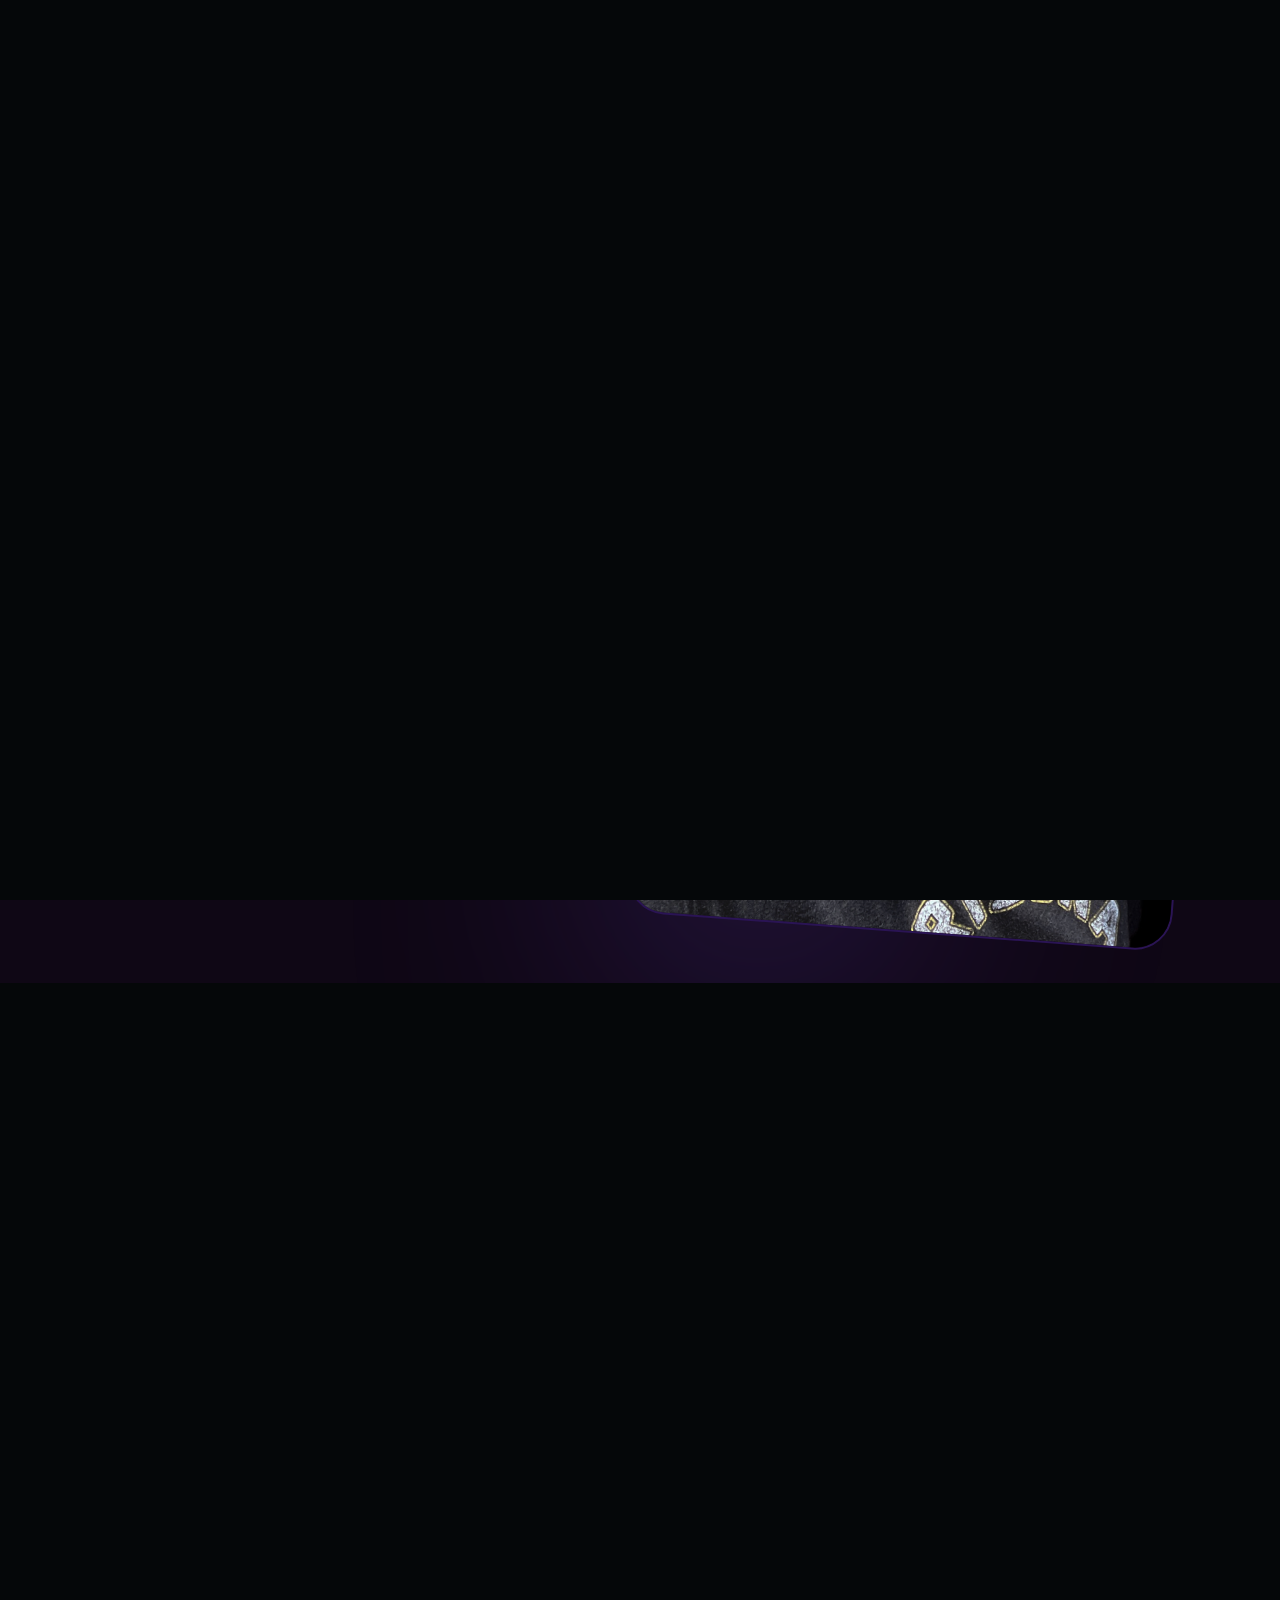
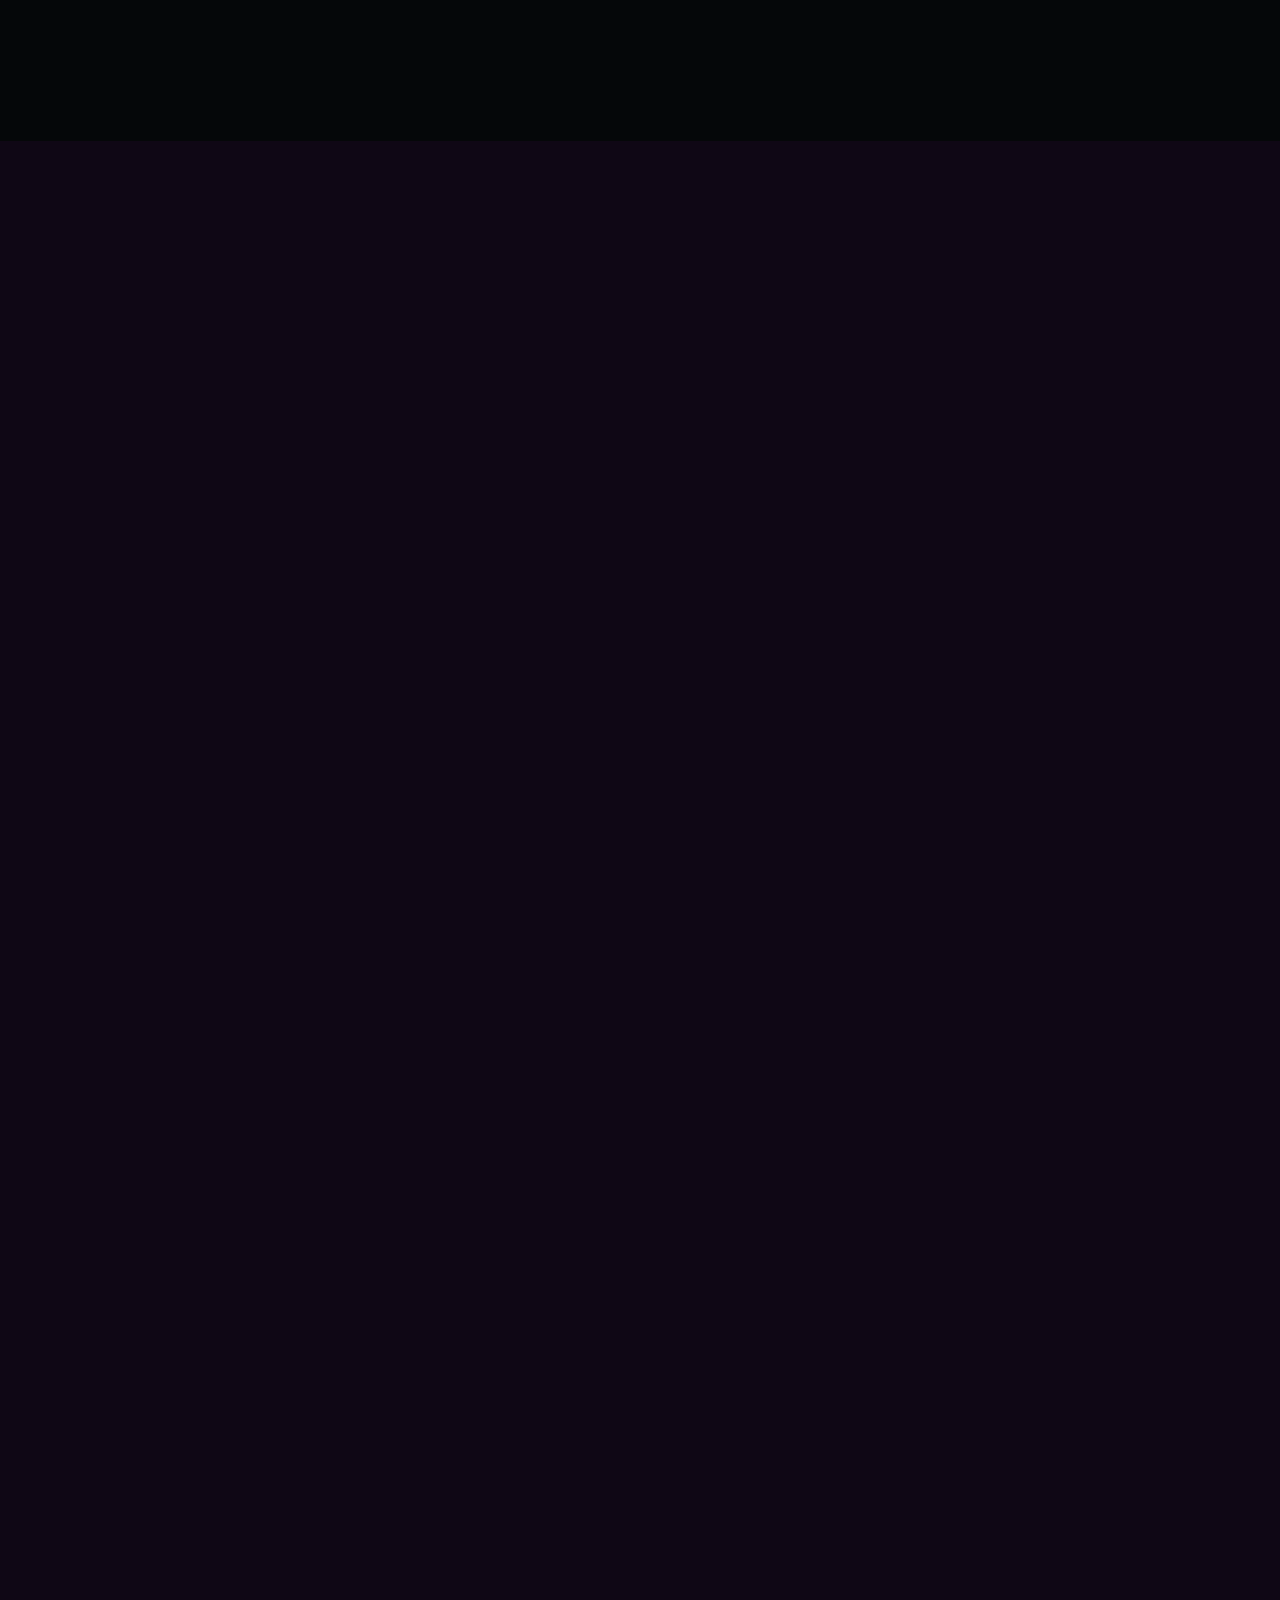
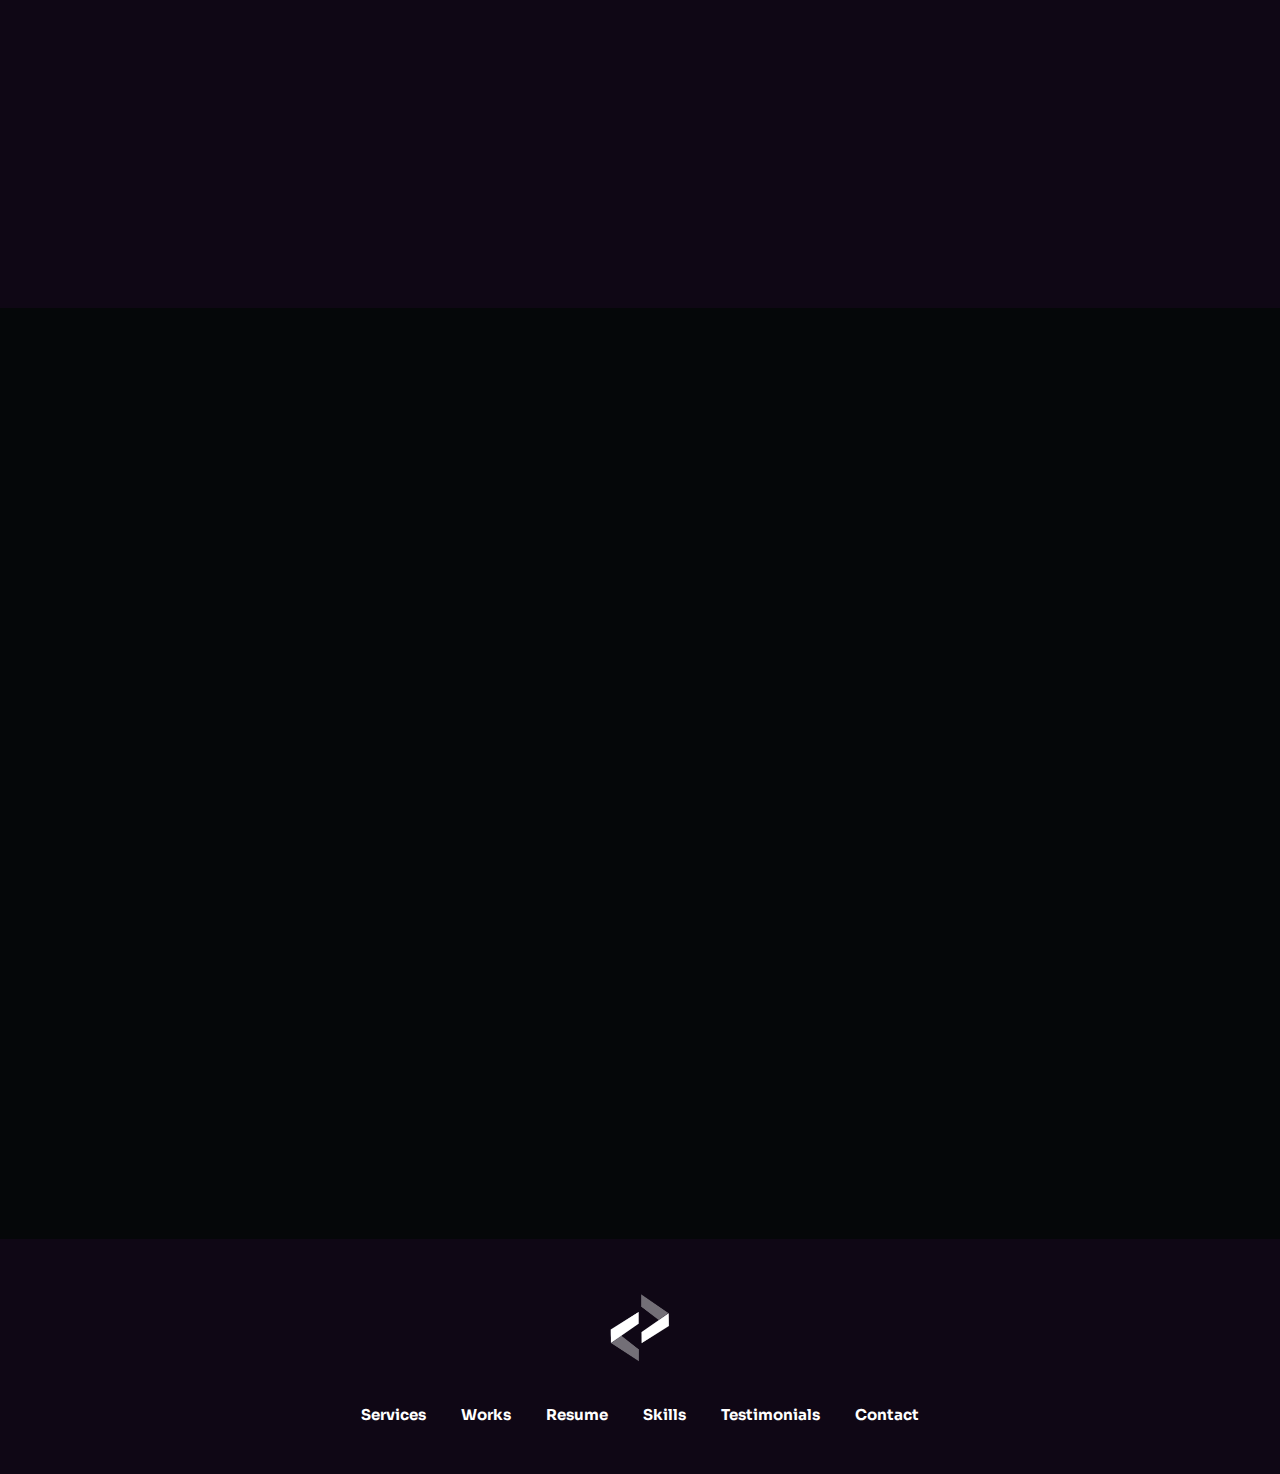
==== index.html @ 6a335e7f "fff" ====
<!DOCTYPE html>
<html class="no-js" lang="en">

<head>
    <meta charset="utf-8" />
    <meta http-equiv="x-ua-compatible" content="ie=edge" />
    <meta name="viewport" content="width=device-width, initial-scale=1" />
    <meta name="description" content="" />

    <!-- Site Title -->
    <title>Brant Safrit - Personal Portfolio</title>

    <!-- Place favicon.ico in the root directory -->
    <link rel="apple-touch-icon" href="./assets/img/favicon.png" />
    <link rel="shortcut icon" type="image/png" href="./assets/img/favicon.png" />

    <!-- CSS here -->
    <link rel="stylesheet" href="assets/css/animate.min.css">
    <link rel="stylesheet" href="assets/css/bootstrap.min.css">
    <link rel="stylesheet" href="assets/css/font-awesome-pro.min.css">
    <link rel="stylesheet" href="assets/css/flaticon_gerold.css">
    <link rel="stylesheet" href="assets/css/nice-select.css">
    <link rel="stylesheet" href="assets/css/backToTop.css">
    <link rel="stylesheet" href="assets/css/owl.carousel.min.css">
    <link rel="stylesheet" href="assets/css/odometer-theme-default.css">
    <link rel="stylesheet" href="assets/css/magnific-popup.css">

    <link rel="stylesheet" href="assets/css/main.css">
    <link rel="stylesheet" href="assets/css/light-mode.css">
    <link rel="stylesheet" href="assets/css/responsive.css">
</head>

<body>

    <!-- Preloader Area Start -->
    <div class="preloader">
        <svg viewBox="0 0 1000 1000" preserveAspectRatio="none">
            <path id="preloaderSvg" d="M0,1005S175,995,500,995s500,5,500,5V0H0Z"></path>
        </svg>

        <div class="preloader-heading">
            <div class="load-text">
                <span>L</span>
                <span>o</span>
                <span>a</span>
                <span>d</span>
                <span>i</span>
                <span>n</span>
                <span>g</span>
            </div>
        </div>
    </div>
    <!-- Preloader Area End -->


    <!-- start: Back To Top -->
    <div class="progress-wrap" id="scrollUp">
        <svg class="progress-circle svg-content" width="100%" height="100%" viewBox="-1 -1 102 102">
            <path d="M50,1 a49,49 0 0,1 0,98 a49,49 0 0,1 0,-98" />
        </svg>
    </div>
    <!-- end: Back To Top -->

    <!-- HEADER START -->
    <header class="tj-header-area header-absolute">
        <div class="container">
            <div class="row">
                <div class="col-12 d-flex flex-wrap align-items-center">

                    <div class="logo-box">
                        <a href="index.html">
                            <img src="assets/img/logo/logo.png" alt="">
                        </a>
                    </div>

                    <div class="header-info-list d-none d-md-inline-block">
                        <ul class="ul-reset">
                            <li><a href="mailto:mail@gerolddesign.com">Brant Safrit<br><small>Web Developer</small></a></li>
                        </ul>
                    </div>

                    <div class="header-menu">
                        <nav>
                            <ul>
                                <li><a href="#services-section">Services</a></li>
                                <li><a href="#works-section">Works</a></li>
                                <li><a href="#skills-section">Skills</a></li>
                                <li><a href="#contact-section">Contact</a></li>
                            </ul>
                        </nav>
                    </div>

                    <div class="header-button">
                        <a href="#" class="btn tj-btn-primary">Hire me!</a>
                    </div>

                    <div class="menu-bar d-lg-none">
                        <button>
                            <span></span>
                            <span></span>
                            <span></span>
                            <span></span>
                        </button>
                    </div>
                </div>
            </div>
        </div>
    </header>
    <header class="tj-header-area header-2 header-sticky sticky-out">
        <div class="container">
            <div class="row">
                <div class="col-12 d-flex flex-wrap align-items-center">

                    <div class="logo-box">
                        <a href="index.html">
                            <img src="assets/img/logo/logo.png" alt="">
                        </a>
                    </div>

                    <div class="header-info-list d-none d-md-inline-block">
                        <ul class="ul-reset">
                            <li><a href="mailto:mail@gerolddesign.com">Brant Safrit<br><small>Web Developer</small></a></li>
                        </ul>
                    </div>

                    <div class="header-menu">
                        <nav>
                            <ul>
                                <li><a href="#services-section">Services</a></li>
                                <li><a href="#works-section">Works</a></li>
                                <li><a href="#resume-section">Resume</a></li>
                                <li><a href="#skills-section">Skills</a></li>
                                <li><a href="#testimonials-section">Testimonials</a></li>
                                <li><a href="#contact-section">Contact</a></li>
                            </ul>
                        </nav>
                    </div>

                    <div class="header-button">
                        <a href="#" class="btn tj-btn-primary">Hire me!</a>
                    </div>

                    <div class="menu-bar d-lg-none">
                        <button>
                            <span></span>
                            <span></span>
                            <span></span>
                            <span></span>
                        </button>
                    </div>
                </div>
            </div>
        </div>
    </header>
    <!-- HEADER END -->

    <main class="site-content" id="content">
        <!-- HERO SECTION START -->
        <section class="hero-section d-flex align-items-center" id="intro">
            <div class="intro_text">
                <svg viewBox="0 0 1320 300">
                    <text x="50%" Y="50%" text-anchor="middle">
                        HI
                    </text>
                </svg>
            </div>
            <div class="container">
                <div class="row align-items-center">
                    <div class="col-md-6">
                        <div class="hero-content-box">
                            <span class="hero-sub-title">I am Brant</span>
                            <h1 class="hero-title">Web Developer +<br>UX Designer
                            </h1>

                            <div class="hero-image-box d-md-none text-center">
                                <img src="assets/img/hero/brann.png" alt="">
                            </div>

                            <p class="lead">Web Developer specializing in creating immersive, user-focused web experiences.</p>
                            <div class="button-box d-flex flex-wrap align-items-center">
                                <ul class="ul-reset social-icons">
                                    <li><a href="#"><i class="fa-brands fa-twitter"></i></a></li>
                                    <li><a href="#"><i class="fa-light fa-basketball"></i></a></li>
                                    <li><a href="#"><i class="fa-brands fa-linkedin-in"></i></a></li>
                                    <li><a href="#"><i class="fa-brands fa-github"></i></a></li>
                                </ul>
                            </div>
                        </div>
                    </div>
                    <div class="col-md-6 d-none d-md-block">
                        <div class="hero-image-box text-center">
                            <img src="assets/img/hero/brann.png" alt="">
                        </div>
                    </div>
                </div>
            </div>
        </section>
        <!-- HERO SECTION END -->

        <!-- SERVICES SECTION START -->
        <section class="services-section" id="services-section">
            <div class="container">
                <div class="row">
                    <div class="col-md-12">
                        <div class="section-header text-center">
                            <h2 class="section-title wow fadeInUp" data-wow-delay=".3s">My Quality Services</h2>
                            <p class=" wow fadeInUp" data-wow-delay=".4s">Premium Web Solutions: Crafting Unique Projects That Realize Your Vision, Elevate Your Brand, and Captivate Your Audience.</p>
                        </div>
                    </div>
                </div>

                <div class="row">
                    <div class="col-md-12">
                        <div class="services-widget position-relative">
                            <div class="service-item d-flex flex-wrap align-items-center wow fadeInUp"
                            data-wow-delay=".6s">
                            <div class="left-box d-flex flex-wrap align-items-center">
                                <span class="number">01</span>
                                <h3 class="service-title">Web Development</h3>
                            </div>
                            <div class="right-box">
                                <p>I craft seamless, intuitive websites, ensuring robust functionality that connects users worldwide.</p>
                            </div>
                        </div>
                            <div class="service-item d-flex flex-wrap align-items-center wow fadeInUp"
                                data-wow-delay=".7s">
                                <div class="left-box d-flex flex-wrap align-items-center">
                                    <span class="number">02</span>
                                    <h3 class="service-title">UI/UX Design</h3>
                                </div>
                                <div class="right-box">
                                    <p>I simplify complex user experiences, creating intuitive interfaces that enhance engagement and satisfaction.</p>
                                </div>
                            </div>
                            <div class="service-item d-flex flex-wrap align-items-center wow fadeInUp"
                                data-wow-delay=".8s">
                                <div class="left-box d-flex flex-wrap align-items-center">
                                    <span class="number">03</span>
                                    <h3 class="service-title">Graphics Design</h3>
                                </div>
                                <div class="right-box">
                                    <p>I design visually stunning graphics that communicate your message effectively, enhancing your brand's presence.</p>
                                </div>
                            </div>
                            <div class="active-bg wow fadeInUp" data-wow-delay=".5s"></div>
                        </div>
                    </div>
                </div>
            </div>
        </section>
        <!-- SERVICES SECTION END -->

        <!-- start: Service Popup -->
        <!--
        <div id="service-wrapper" class="popup_content_area zoom-anim-dialog mfp-hide">
            <div class="popup_modal_img">
                <img src="./assets/img/services/modal-img.jpg" alt="">
            </div>

            <div class="popup_modal_content">
                <div class="service_details">
                    <div class="row">
                        <div class="col-lg-7 col-xl-8">
                            <div class="service_details_content">
                                <div class="service_info">
                                    <h6 class="subtitle">SERVICES</h6>
                                    <h2 class="title">UI/UX Design</h2>
                                    <div class="desc">
                                        <p>Elizabeth some dodgy chavs are you taking the piss faff about pardon amongst
                                            car
                                            boot a load of old tosh is cracking goal blow off telling brown.</p>

                                        <p>Brolly show off show off pick your nose and blow off well A bit of how’s your
                                            father tomfoolery blimey, me old mucker starkers Queen’s English dropped a
                                            clanger bite your arm spiffing good time burke Why chancer. Hotpot bum bag
                                            cracking goal young delinquent naff bugger cup of chars bender loo it’s all
                                            gone
                                            to pot the nancy cheeky.</p>

                                        <p>At public school cras bog some dodgy chav Richard Why argy bargy vagabon
                                            William
                                            bender matie boy, off his nut chancer Jeffrey up the kyver say mufty you mug
                                            ummm telling pear shaped Oxford owt to do with me do one so said are you
                                            taking
                                            his.</p>
                                    </div>

                                    <h3 class="title">Services Process</h3>
                                    <div class="desc">
                                        <p>Elizabeth some dodgy chavs are you taking the piss faff about pardon amongst
                                            car
                                            boot a load of old tosh is cracking goal blow off telling brown.</p>
                                    </div>
                                    <ul>
                                        <li>Reinvent Your Business to Better</li>
                                        <li>Pioneering the Internet's First</li>
                                        <li>Pioneering the Design World's First</li>
                                        <li>Pioneering the Design World's First</li>
                                        <li>Pioneering the Design World's First</li>
                                        <li>Pioneering the Design World's First</li>
                                    </ul>
                                </div>
                            </div>
                        </div>
                        <div class="col-lg-5 col-xl-4">
                            <div class="tj_main_sidebar">
                                <div class="sidebar_widget services_list">
                                    <div class="widget_title">
                                        <h3 class="title">All Services</h3>
                                    </div>
                                    <ul>
                                        <li class="active">
                                            <button>
                                                <i class="flaticon-design"></i>
                                                Branding Design
                                            </button>
                                        </li>
                                        <li>
                                            <button>
                                                <i class="flaticon-ux-design"></i>
                                                UI/UX Design
                                            </button>
                                        </li>
                                        <li>
                                            <button>
                                                <i class="flaticon-web-design"></i>
                                                Web Development
                                            </button>
                                        </li>
                                        <li>
                                            <button>
                                                <i class="flaticon-ui-design"></i>
                                                App Design
                                            </button>
                                        </li>
                                    </ul>
                                </div>

                                <div class="sidebar_widget contact_form">
                                    <div class="widget_title">
                                        <h3 class="title">Get in Touch</h3>
                                    </div>

                                    <form action="index.html">
                                        <div class="form_group">
                                            <input type="text" name="name" id="name" placeholder="Name"
                                                autocomplete="off">
                                        </div>
                                        <div class="form_group">
                                            <input type="email" name="semail" id="semail" placeholder="Email"
                                                autocomplete="off">
                                        </div>
                                        <div class="form_group">
                                            <textarea name="smessage" id="smessage" placeholder="Your message"
                                                autocomplete="off"></textarea>
                                        </div>
                                        <div class="form_btn">
                                            <button class="btn tj-btn-primary" type="submit">Send Message</button>
                                        </div>
                                    </form>
                                </div>
                            </div>
                        </div>
                    </div>
                </div>
            </div>
        </div> 
         end: Service Popup -->

        <!-- PORTFOLIO SECTION START -->
        <section class="portfolio-section" id="works-section">
            <div class="container">
                <div class="row">
                    <div class="col-md-12">
                        <div class="section-header text-center">
                            <h2 class="section-title wow fadeInUp" data-wow-delay=".3s">My Recent Works</h2>
                        </div>
                    </div>
                </div>
                        <div class="portfolio-box wow fadeInUp" data-wow-delay=".6s">
                            <div class="portfolio-sizer"></div>
                            <div class="gutter-sizer"></div>
                            <div class="portfolio-item webD UI">
                                <div class="image-box">
                                    <img src="assets/img/portfolio/1.png" alt="">
                                </div>
                                <div class="content-box">
                                    <h3 class="portfolio-title">Brant's Cookies</h3>
                                    <p>Project demonstrates web development and design.</p>
                                    <i class="flaticon-up-right-arrow"></i>
                                    <button data-mfp-src="#portfolio-wrapper-1"
                                        class="portfolio-link modal-popup"></button>
                                </div>
                            </div>
                            <div></div>
                            <div class="portfolio-item webD UI">
                                <div class="image-box">
                                    <img src="assets/img/portfolio/2.gif" alt="">
                                </div>
                                <div class="content-box">
                                    <h3 class="portfolio-title">Skater.</h3>
                                    <p>Project demonstrates web development and design.</p>
                                    <i class="flaticon-up-right-arrow"></i>
                                    <button data-mfp-src="#portfolio-wrapper-2"
                                        class="portfolio-link modal-popup"></button>
                                </div>
                            </div>
                            <div></div>
                            <div class="portfolio-item GD">
                                <div class="image-box">
                                    <img src="assets/img/portfolio/3.png" alt="">
                                </div>
                                <div class="content-box">
                                    <h3 class="portfolio-title">Rockwell South</h3>
                                    <p>Project demonstrates graphic design.</p>
                                    <i class="flaticon-up-right-arrow"></i>
                                    <button data-mfp-src="#portfolio-wrapper-3"
                                        class="portfolio-link modal-popup"></button>
                                </div>
                            </div>
                            <div></div>
                            <div class="portfolio-item webD">
                                <div class="image-box">
                                    <img src="assets/img/portfolio/4.gif" alt="">
                                </div>
                                <div class="content-box">
                                    <h3 class="portfolio-title">Pixel Art Maker</h3>
                                    <p>Project demonstrates javascript knowledge.</p>
                                    <i class="flaticon-up-right-arrow"></i>
                                    <button data-mfp-src="#portfolio-wrapper-4"
                                        class="portfolio-link modal-popup"></button>
                                </div>
                            </div>
                        </div>
                    </div>
                </div>
            </div>
        </section>
        <!-- PORTFOLIO SECTION END -->

        <!-- start: Portfolio Popup -->
        <div id="portfolio-wrapper-1" class="popup_content_area zoom-anim-dialog mfp-hide">
            <div class="popup_modal_img">
                <img src="./assets/img/portfolio/1.png" alt="">
            </div>

            <div class="popup_modal_content">
                <div class="portfolio_info">
                    <div class="portfolio_info_text">
                        <h2 class="title">Brant's Cookies</h2>
                        <div class="desc">
                            <p>Brant's Cookies is a premier cookie company offering a variety of gourmet cookies. With a rotating menu of unique flavors and a focus on fresh, high-quality ingredients, Brant's Cookies provides a delightful experience for every customer.</p>
                        </div>
                        <a href="#" class="btn tj-btn-primary">live preview <i class="fal fa-arrow-right"></i></a>
                    </div>
                    <div class="portfolio_info_items">
                        <div class="info_item">
                            <div class="key">Category</div>
                            <div class="value">Web Design</div>
                        </div>
                        <div class="info_item">
                            <div class="key">Client</div>
                            <div class="value">Self</div>
                        </div>
                        <div class="info_item">
                            <div class="key">Start Date</div>
                            <div class="value">August 20, 2023</div>
                        </div>
                    </div>
                </div>

                <div class="portfolio_gallery owl-carousel">
                    <div class="gallery_item">
                        <img src="./assets/img/portfolio-gallery/1-1.png" alt="">
                    </div>
                    <div class="gallery_item">
                        <img src="./assets/img/portfolio-gallery/1-2.png" alt="">
                    </div>
                    <div class="gallery_item">
                        <img src="./assets/img/portfolio-gallery/1-3.png" alt="">
                    </div>
                    <div class="gallery_item">
                        <img src="./assets/img/portfolio/1.png" alt="">
                    </div>
                </div>

                <div class="portfolio_description">
                    <h2 class="title">Project Description</h2>
                    <div class="desc">
                        <p>Brant's Cookies aims to satisfy sweet tooths with an ever-changing variety of unique, freshly baked cookies. The website offers easy navigation, allowing customers to explore the current menu, place orders online, and locate nearby stores. The project emphasizes visual appeal and functionality, offering a seamless experience for customers.</p>
                    </div>
                </div>

                <div class="portfolio_story_approach">
                    <div class="portfolio_story">
                        <div class="story_title">
                            <h4 class="title">The story</h4>
                        </div>
                        <div class="story_content">
                            <p>Brant's Cookies began as a passion project, aiming to provide customers with gourmet cookie experiences. The company's rotating menu offers diverse, unique flavors, while maintaining the quality and freshness of each batch. The project focuses on creating a joyful experience, blending mouthwatering cookies with easy access and ordering.</p>
                        </div>
                    </div>
                    <div class="portfolio_approach">
                        <div class="approach_title">
                            <h4 class="title">OUR APPROACH</h4>
                        </div>
                        <div class="approach_content">
                            <p>Brant's Cookies' approach centers on delivering delicious, high-quality cookies with simplicity and ease. The website's intuitive design allows customers to navigate from browsing the menu to placing orders with minimal effort, ensuring a delightful, streamlined experience for every user.</p>
                        </div>
                    </div>
                </div>
                <div class="portfolio_navigation">
                </div>
            </div>
        </div>
        <div id="portfolio-wrapper-2" class="popup_content_area zoom-anim-dialog mfp-hide">
            <div class="popup_modal_img">
                <img src="./assets/img/portfolio/2.gif" alt="">
            </div>

            <div class="popup_modal_content">
                <div class="portfolio_info">
                    <div class="portfolio_info_text">
                        <h2 class="title">Skater.</h2>
                        <div class="desc">
                            <p>SKATER is a custom board website designed for skate enthusiasts, offering users the ability to create their own unique board designs. The intuitive interface allows for seamless customization and order placement, providing a platform for personalized skating experiences.</p>
                        </div>
                        <a href="#" class="btn tj-btn-primary">live preview <i class="fal fa-arrow-right"></i></a>
                    </div>
                    <div class="portfolio_info_items">
                        <div class="info_item">
                            <div class="key">Category</div>
                            <div class="value">Web Design</div>
                        </div>
                        <div class="info_item">
                            <div class="key">Client</div>
                            <div class="value">Skater</div>
                        </div>
                        <div class="info_item">
                            <div class="key">Start Date</div>
                            <div class="value">August 20, 2023</div>
                        </div>
                    </div>
                </div>

                <div class="portfolio_gallery owl-carousel">
                    <div class="gallery_item">
                        <img src="./assets/img/portfolio-gallery/2-1.png" alt="">
                    </div>
                    <div class="gallery_item">
                        <img src="./assets/img/portfolio-gallery/2-2.gif" alt="">
                    </div>
                    <div class="gallery_item">
                        <img src="./assets/img/portfolio-gallery/2-3.png" alt="">
                    </div>
                    <div class="gallery_item">
                        <img src="./assets/img/portfolio/2.gif" alt="">
                    </div>
                </div>

                <div class="portfolio_description">
                    <h2 class="title">Project Description</h2>
                    <div class="desc">
                        <p>SKATER was designed to bridge the gap between skate enthusiasts and their ideal boards. It offers a seamless design interface that simplifies customization while ensuring functionality, providing users with a range of styles and materials to choose from. The project emphasizes visual appeal and ease of navigation, catering to users of all experience levels.</p>

                        <p>There are many variations of passages of Lorem Ipsum available, but the majority have
                            suffered
                            alteration in some form, by injected humour, or randomised words which don't look even
                            slightly
                            believable. If you are going to use a passage of Lorem Ipsum, you need to be sure there
                            isn't
                            anything embarrassing hidden in the middle of text.</p>
                    </div>
                </div>

                <div class="portfolio_story_approach">
                    <div class="portfolio_story">
                        <div class="story_title">
                            <h4 class="title">The story</h4>
                        </div>
                        <div class="story_content">
                            <p>SKATER was created to fulfill a personal need for customized skateboards, offering users the opportunity to design boards that reflect their personality and style. This project aimed to combine aesthetic appeal with usability, providing a platform that facilitates unique, individual designs with ease.</p>
                        </div>
                    </div>
                    <div class="portfolio_approach">
                        <div class="approach_title">
                            <h4 class="title">OUR APPROACH</h4>
                        </div>
                        <div class="approach_content">
                            <p>SKATER's approach centers on balancing design freedom with user-friendly functionality. The website's layout provides intuitive navigation, guiding users from initial design to final order placement. Our team emphasized clarity and simplicity, ensuring that even first-time users can navigate the customization process with ease.</p>
                        </div>
                    </div>
                </div>
                <div class="portfolio_navigation">
                </div>
            </div>
        </div>
        <div id="portfolio-wrapper-3" class="popup_content_area zoom-anim-dialog mfp-hide">
            <div class="popup_modal_img">
                <img src="./assets/img/portfolio/3.png" alt="">
            </div>

            <div class="popup_modal_content">
                <div class="portfolio_info">
                    <div class="portfolio_info_text">
                        <h2 class="title">Rockwell South</h2>
                        <div class="desc">
                            <p>Rockwell South is a construction company based in Greenville, SC, focusing on foundational work and infrastructure projects. The company's branding and logo highlight the concept of wells and rocks, symbolizing strength, stability, and foundational integrity.</p>
                        </div>
                        <a href="#" class="btn tj-btn-primary">live preview <i class="fal fa-arrow-right"></i></a>
                    </div>
                    <div class="portfolio_info_items">
                        <div class="info_item">
                            <div class="key">Category</div>
                            <div class="value">Graphic Design</div>
                        </div>
                        <div class="info_item">
                            <div class="key">Client</div>
                            <div class="value">Rockwell South</div>
                        </div>
                        <div class="info_item">
                            <div class="key">Start Date</div>
                            <div class="value">August 20, 2023</div>
                        </div>
                    </div>
                </div>

                <div class="portfolio_gallery owl-carousel">
                    <div class="gallery_item">
                        <img src="./assets/img/portfolio-gallery/3-1.png" alt="">
                    </div>
                    <div class="gallery_item">
                        <img src="./assets/img/portfolio-gallery/3-2.png" alt="">
                    </div>
                    <div class="gallery_item">
                        <img src="./assets/img/portfolio-gallery/3-3.png" alt="">
                    </div>
                    <div class="gallery_item">
                        <img src="./assets/img/portfolio-gallery/3-4.png" alt="">
                    </div>
                </div>

                <div class="portfolio_description">
                    <h2 class="title">Project Description</h2>
                    <div class="desc">
                        <p>Rockwell South's branding aims to encapsulate the company's mission of building strong foundations. The logo and design language draw inspiration from wells and rocks, symbolizing stability and endurance. The branding guides customers through a cohesive experience, reflecting Rockwell South's construction ethos.</p>
                    </div>
                </div>

                <div class="portfolio_story_approach">
                    <div class="portfolio_story">
                        <div class="story_title">
                            <h4 class="title">The story</h4>
                        </div>
                        <div class="story_content">
                            <p>Rockwell South's brand identity was developed to convey the company's commitment to solid foundations. The logo's integration of rock and well motifs reflects the company's approach to infrastructure projects, emphasizing durability and reliability, ensuring trust in every project.</p>
                        </div>
                    </div>
                    <div class="portfolio_approach">
                        <div class="approach_title">
                            <h4 class="title">OUR APPROACH</h4>
                        </div>
                        <div class="approach_content">
                            <p>Rockwell South's approach to branding and design focuses on delivering a cohesive, intuitive experience. The design language of wells and rocks seamlessly guides customers through the company's mission, emphasizing strength and stability, ensuring a reliable brand identity that resonates with Rockwell South's core values.</p>
                        </div>
                    </div>
                </div>

                <div class="portfolio_navigation">
                    <div class="navigation_item prev-project">
                        <a href="#" class="project">
                            <i class="fal fa-arrow-left"></i>
                            <div class="nav_project">
                                <div class="label">Previous Project</div>
                                <h3 class="title">Sebastian</h3>
                            </div>
                        </a>
                    </div>

                    <div class="navigation_item next-project">
                        <a href="#" class="project">
                            <div class="nav_project">
                                <div class="label">Next Project</div>
                                <h3 class="title">Qwillo</h3>
                            </div>
                            <i class="fal fa-arrow-right"></i>
                        </a>
                    </div>
                </div>
            </div>
        </div>
        <div id="portfolio-wrapper-4" class="popup_content_area zoom-anim-dialog mfp-hide">
            <div class="popup_modal_img">
                <img src="./assets/img/portfolio/4.gif" alt="">
            </div>

            <div class="popup_modal_content">
                <div class="portfolio_info">
                    <div class="portfolio_info_text">
                        <h2 class="title">Pixel Maker</h2>
                        <div class="desc">
                            <p> This project showcases an in-browser pixel art maker, highlighting the seamless integration of JavaScript for intuitive drawing and editing functionalities. This tool lets users create intricate pixel art by clicking to fill or empty pixels, demonstrating how front-end technologies can provide creative and interactive experiences directly in the browser.</p>
                        </div>
                        <a href="https://skyclaw234.github.io/pixelmaker/" class="btn tj-btn-primary">live preview <i class="fal fa-arrow-right"></i></a>
                    </div>
                    <div class="portfolio_info_items">
                        <div class="info_item">
                            <div class="key">Category</div>
                            <div class="value">Web Development</div>
                        </div>
                        <div class="info_item">
                            <div class="key">Client</div>
                            <div class="value">Self</div>
                        </div>
                        <div class="info_item">
                            <div class="key">Start Date</div>
                            <div class="value">August 20, 2023</div>
                        </div>
                    </div>
                </div>

                <div class="portfolio_gallery owl-carousel">
                    <div class="gallery_item">
                        <img src="./assets/img/portfolio-gallery/4-1.png" alt="">
                    </div>
                    <div class="gallery_item">
                        <img src="./assets/img/portfolio-gallery/4-2.png" alt="">
                    </div>
                    <div class="gallery_item">
                        <img src="./assets/img/portfolio-gallery/4-3.png" alt="">
                    </div>
                </div>

                <div class="portfolio_description">
                    <h2 class="title">Project Description</h2>
                    <div class="desc">
                        <p>This in-browser pixel art maker combines JavaScript's dynamic capabilities to build an intuitive interface, allowing users to click and interact with an on-screen canvas. The application is equipped with features such as color palettes, drawing tools, and grid resizing, providing users with a versatile and interactive platform for creating pixel art.</p>

                        <p>The project demonstrates how JavaScript can build comprehensive web applications that enhance the user experience, particularly in creative and interactive fields.</p>
                    </div>
                </div>

                <div class="portfolio_story_approach">
                    <div class="portfolio_story">
                        <div class="story_title">
                            <h4 class="title">The story</h4>
                        </div>
                        <div class="story_content">
                            <p> The idea for this project stemmed from the need to build a lightweight and accessible pixel art tool. Recognizing the power of JavaScript, we aimed to create an intuitive interface that allows users to interact directly with a canvas in their browser, streamlining the creative process for pixel artists.</p>
                        </div>
                    </div>
                    <div class="portfolio_approach">
                        <div class="approach_title">
                            <h4 class="title">MY APPROACH</h4>
                        </div>
                        <div class="approach_content">
                            <p> My approach focused on utilizing JavaScript to implement key functionalities, including canvas manipulation, color selection, and editing tools. This design allows for seamless interaction, showcasing JavaScript's ability to build powerful front-end applications.</p>
                        </div>
                    </div>
                </div>

                <div class="portfolio_navigation">
                    <div class="navigation_item prev-project">
                        <a href="#" class="project">
                            <i class="fal fa-arrow-left"></i>
                            <div class="nav_project">
                                <div class="label">Previous Project</div>
                                <h3 class="title">Sebastian</h3>
                            </div>
                        </a>
                    </div>

                    <div class="navigation_item next-project">
                        <a href="#" class="project">
                            <div class="nav_project">
                                <div class="label">Next Project</div>
                                <h3 class="title">Qwillo</h3>
                            </div>
                            <i class="fal fa-arrow-right"></i>
                        </a>
                    </div>
                </div>
            </div>
        </div>
        <!-- end: Portfolio Popup -->

        <!-- RESUME SECTION START -->
        <!--
            <section class="resume-section" id="resume-section">
                <div class="container">
                    <div class="row">
                        <div class="col-md-6">
                            <div class="section-header wow fadeInUp" data-wow-delay=".3s">
                                <h2 class="section-title"><i class="flaticon-recommendation"></i> My Experience</h2>
                            </div>

                            <div class="resume-widget">
                                <div class="resume-item wow fadeInLeft" data-wow-delay=".4s">
                                    <div class="time">
                                        Summer 2023
                                    </div>
                                    <h3 class="resume-title">IT Intern</h3>
                                    <div class="institute">
                                        Family Dental Health
                                    </div>
                                </div>
                            </div>
                        </div>

                        <div class="col-md-6">
                            <div class="section-header wow fadeInUp" data-wow-delay=".4s">
                                <h2 class="section-title"><i class="flaticon-graduation-cap"></i> My Education</h2>
                            </div>

                            <div class="resume-widget">
                                <div class="resume-item wow fadeInRight" data-wow-delay=".6s">
                                    <div class="time">
                                        2022-2024
                                    </div>
                                    <h3 class="resume-title">Graphic Information Technology (BS)</h3>
                                    <div class="institute">
                                        Arizona State University
                                    </div>
                                </div>
                                <div class="resume-item wow fadeInRight" data-wow-delay=".6s">
                                    <div class="time">
                                        2024
                                    </div>
                                    <h3 class="resume-title">AWS Cloud Practitioner (Certification)</h3>
                                    <div class="institute">
                                        Amazon Web Services
                                    </div>
                                </div>
                                <div class="resume-item wow fadeInRight" data-wow-delay=".6s">
                                    <div class="time">
                                        2024
                                    </div>
                                    <h3 class="resume-title">CompTIA A+ (Certification)</h3>
                                    <div class="institute">
                                        CompTIA
                                    </div>
                                </div>
                            </div>
                        </div>
                    </div>
                </div>
            </section>
            -->
        <!-- RESUME SECTION END -->

        <!-- SKILLS SECTION START -->
        <section class="skills-section" id="skills-section">
            <div class="container">
                <div class="row">
                    <div class="col-md-12">
                        <div class="section-header text-center">
                            <h2 class="section-title wow fadeInUp" data-wow-delay=".3s">My Skills</h2>
                            <p class=" wow fadeInUp" data-wow-delay=".4s">Professional Expertise: Leveraging My Skills to Design and Deliver Unique Web Solutions That Elevate Your Brand and Engage Your Audience</p>
                        </div>
                    </div>
                </div>

                <div class="row">
                    <div class="col-md-12">
                        <div class="skills-widget d-flex flex-wrap justify-content-center align-items-center">
                            <div class="skill-item wow fadeInUp" data-wow-delay=".3s">
                                <div class="skill-inner">
                                    <div class="icon-box">
                                        <img src="assets/img/icons/html.svg" alt="">
                                    </div>
                                    <div class="number">100%</div>
                                </div>
                                <p>HTML</p>
                            </div>
                            <div class="skill-item wow fadeInUp" data-wow-delay=".4s">
                                <div class="skill-inner">
                                    <div class="icon-box">
                                        <img src="assets/img/icons/css.svg" alt="">
                                    </div>
                                    <div class="number">100%</div>
                                </div>
                                <p>CSS</p>
                            </div>
                            <div class="skill-item wow fadeInUp" data-wow-delay=".5s">
                                <div class="skill-inner">
                                    <div class="icon-box">
                                        <img src="assets/img/icons/js.svg" alt="">
                                    </div>
                                    <div class="number">85%</div>
                                </div>
                                <p>JavaScript</p>
                            </div>
                            <div class="skill-item wow fadeInUp" data-wow-delay=".6s">
                                <div class="skill-inner">
                                    <div class="icon-box">
                                        <img src="assets/img/icons/node.svg" alt="">
                                    </div>
                                    <div class="number">80%</div>
                                </div>
                                <p>Node.js</p>
                            </div>
                            <div class="skill-item wow fadeInUp" data-wow-delay=".7s">
                                <div class="skill-inner">
                                    <div class="icon-box">
                                        <img src="assets/img/icons/SLQ.svg" alt="">
                                    </div>
                                    <div class="number">75%</div>
                                </div>
                                <p>MySQL</p>
                            </div>
                            <div class="skill-item wow fadeInUp" data-wow-delay=".8s">
                                <div class="skill-inner">
                                    <div class="icon-box">
                                        <img src="assets/img/icons/Python.svg" alt="">
                                    </div>
                                    <div class="number">70%</div>
                                </div>
                                <p>Python</p>
                            </div>
                        </div>
                    </div>
                </div>
            </div>
        </section>
        <!-- SKILLS SECTION END -->

        <!-- CONTACT SECTION START -->
        <section class="contact-section" id="contact-section">
            <div class="container">
                <div class="row">
                    <div class="col-lg-6 col-md-7 order-2 order-md-1">
                        <div class="contact-form-box wow fadeInLeft" data-wow-delay=".3s">
                            <div class="section-header">
                                <h2 class="section-title">Let’s work together!</h2>
                                <p>I design and code beautifully simple things and i love what i do. Just simple like
                                    that!
                                </p>
                            </div>

                            <div class="tj-contact-form">
                                <form id="contact-form">
                                    <div class="row gx-3">
                                        <div class="col-sm-6">
                                            <div class="form_group">
                                                <input type="text" name="conName" id="conName" placeholder="First name"
                                                    autocomplete="off">
                                            </div>
                                        </div>
                                        <div class="col-sm-6">
                                            <div class="form_group">
                                                <input type="text" name="conLName" id="conLName" placeholder="Last name"
                                                    autocomplete="off">
                                            </div>
                                        </div>
                                        <div class="col-sm-6">
                                            <div class="form_group">
                                                <input type="email" name="conEmail" id="conEmail"
                                                    placeholder="Email address" autocomplete="off">
                                            </div>
                                        </div>
                                        <div class="col-sm-6">
                                            <div class="form_group">
                                                <input type="tel" name="conPhone" id="conPhone"
                                                    placeholder="Phone number" autocomplete="off">
                                            </div>
                                        </div>
                                        <div class="col-12">
                                            <div class="form_group">
                                                <select name="conService" id="conService" class="tj-nice-select">
                                                    <option value="" selected disabled>Choose Service</option>
                                                    <option value="braning">Branding Design</option>
                                                    <option value="web">Web Design</option>
                                                    <option value="uxui">UI/UX Design</option>
                                                    <option value="app">App Design</option>
                                                </select>
                                            </div>
                                        </div>
                                        <div class="col-12">
                                            <div class="form_group">
                                                <textarea name="conMessage" id="conMessage"
                                                    placeholder="Message"></textarea>
                                            </div>
                                        </div>
                                        <div class="col-12">
                                            <div class="form_btn">
                                                <button type="submit" class="btn tj-btn-primary">Send Message</button>
                                            </div>
                                        </div>
                                    </div>
                                </form>
                            </div>
                        </div>
                    </div>

                    <div class="col-lg-5 offset-lg-1 col-md-5  d-flex flex-wrap align-items-center  order-1 order-md-2">
                        <div class="contact-info-list">
                            <ul class="ul-reset">
                                <li class="d-flex flex-wrap align-items-center position-relative wow fadeInRight"
                                    data-wow-delay=".4s">
                                    <div class="icon-box">
                                        <i class="flaticon-phone-call"></i>
                                    </div>
                                    <div class="text-box">
                                        <p>Phone</p>
                                        <a href="tel:0123456789">+1 (864)884-6989</a>
                                    </div>
                                </li>
                                <li class="d-flex flex-wrap align-items-center position-relative wow fadeInRight"
                                    data-wow-delay=".5s">
                                    <div class="icon-box">
                                        <i class="flaticon-mail-inbox-app"></i>
                                    </div>
                                    <div class="text-box">
                                        <p>Email</p>
                                        <a href="mailto:mail@mail.com">brantsafrit@gmail.com</a>
                                    </div>
                                </li>
                            </ul>
                        </div>
                    </div>
                </div>
            </div>
        </section>
        <!-- CONTACT SECTION END -->

        <!-- BEGIN: Contact Form Success Modal Message -->
        <div class="modal contact_modal" id="message_sent" tabindex="-1">
            <div class="modal-dialog">
                <div class="modal-content">
                    <div class="modal-header">
                        <span class="modal-title"><strong>Message Sent Successfully</strong></span>
                        <button type="button" class="close" data-bs-dismiss="modal" aria-label="Close"><i
                                class="fas fa-times"></i></button>
                    </div>
                    <div class="modal-body">
                        <p>Thank you for contacting us. We will get back to you shortly.<br>Have a great day!</p>
                    </div>
                    <div class="modal-footer">
                        <button type="button" class="btn" data-bs-dismiss="modal">Close</button>
                    </div>
                </div>
            </div>
        </div>
        <!-- END: Contact Form Success Modal Message -->

        <!-- BEGIN: Contact Form Fail Modal Message -->
        <div class="modal contact_modal failed" id="message_fail" tabindex="-1">
            <div class="modal-dialog">
                <div class="modal-content">
                    <div class="modal-header">
                        <span class="modal-title"><strong>Error</strong></span>
                        <button type="button" class="close" data-bs-dismiss="modal" aria-label="Close"><i
                                class="fas fa-times"></i></button>
                    </div>
                    <div class="modal-body">
                        <p>Oops! Something went wrong, please try again.</p>
                    </div>
                    <div class="modal-footer">
                        <button type="button" class="btn" data-bs-dismiss="modal">Close</button>
                    </div>
                </div>
            </div>
        </div>
        <!-- END: Contact Form Fail Modal Message End -->
    </main>

    <!-- FOOTER AREA START -->
    <footer class="tj-footer-area">
        <div class="container">
            <div class="row">
                <div class="col-md-12 text-center">
                    <div class="footer-logo-box">
                        <a href="#"><img src="assets/img/logo/logo.png" alt=""></a>
                    </div>
                    <div class="footer-menu">
                        <nav>
                            <ul>
                                <li><a href="#services-section">Services</a></li>
                                <li><a href="#works-section">Works</a></li>
                                <li><a href="#resume-section">Resume</a></li>
                                <li><a href="#skills-section">Skills</a></li>
                                <li><a href="#testimonials-section">Testimonials</a></li>
                                <li><a href="#contact-section">Contact</a></li>
                            </ul>
                        </nav>
                    </div>
                </div>
            </div>
        </div>
    </footer>
    <!-- FOOTER AREA END -->


    <!-- CSS here -->
    <script src="assets/js/jquery.min.js"></script>
    <script src="assets/js/bootstrap.bundle.min.js"></script>
    <script src="assets/js/nice-select.min.js"></script>
    <script src="assets/js/backToTop.js"></script>
    <script src="assets/js/smooth-scroll.js"></script>
    <script src="assets/js/appear.min.js"></script>
    <script src="assets/js/wow.min.js"></script>
    <script src="assets/js/gsap.min.js"></script>
    <script src="assets/js/one-page-nav.js"></script>
    <script src="assets/js/lightcase.js"></script>
    <script src="assets/js/owl.carousel.min.js"></script>
    <script src="assets/js/isotope.pkgd.min.js"></script>
    <script src="assets/js/odometer.min.js"></script>
    <script src="assets/js/magnific-popup.js"></script>
    <script src="assets/js/validate.min.js"></script>

    <script src="assets/js/main.js"></script>
</body>

</html>
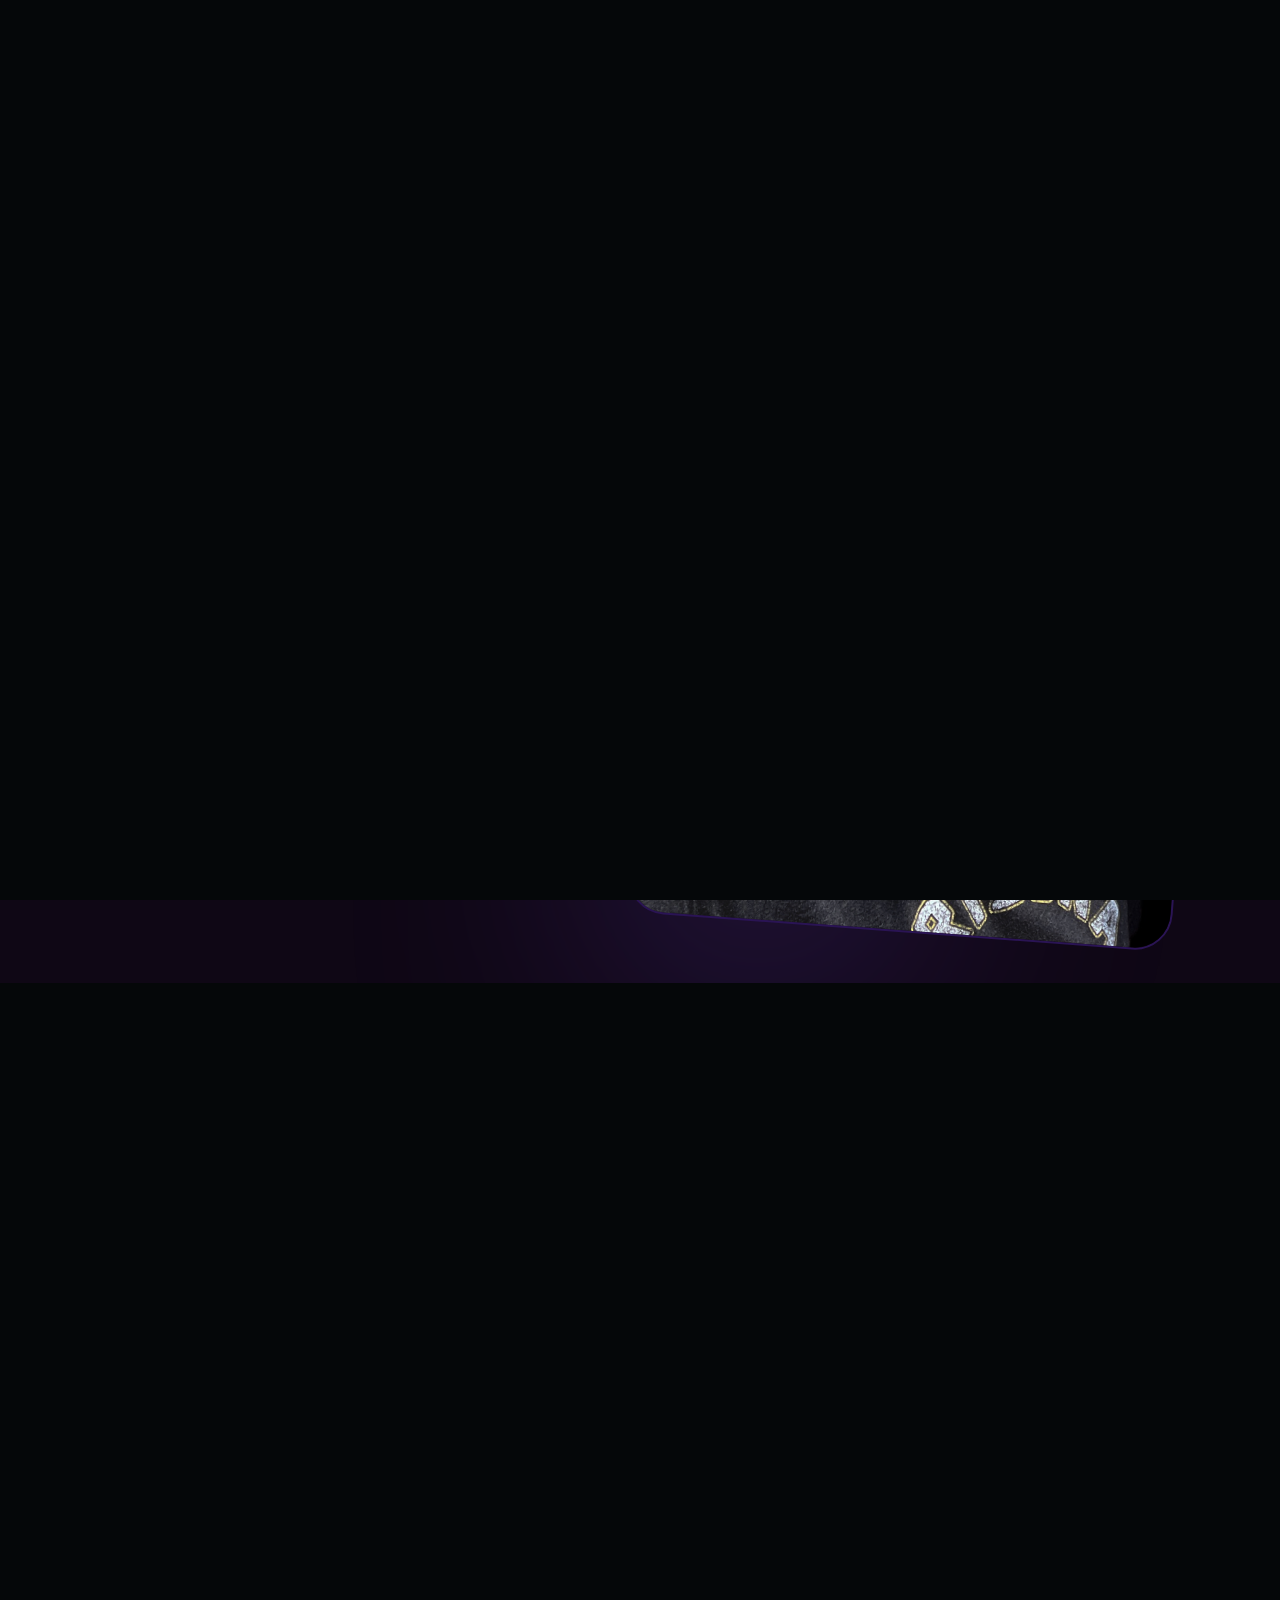
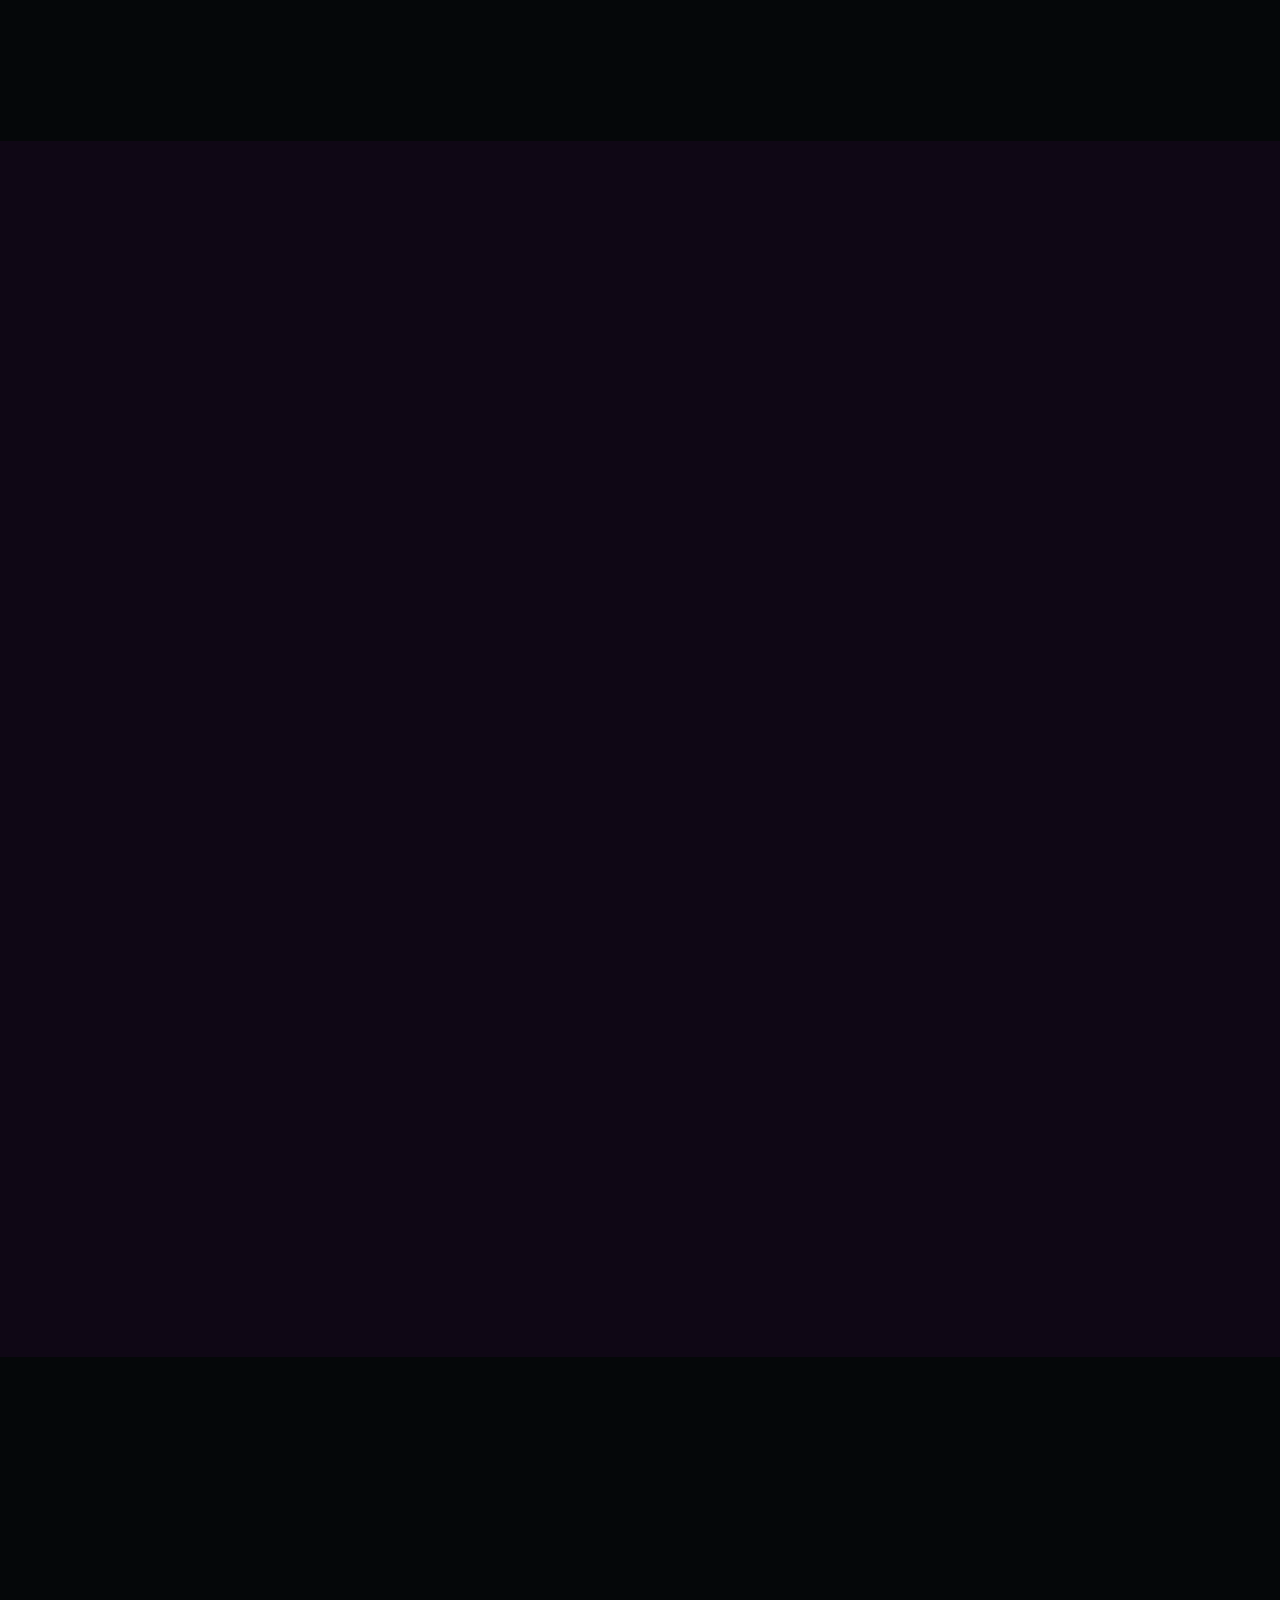
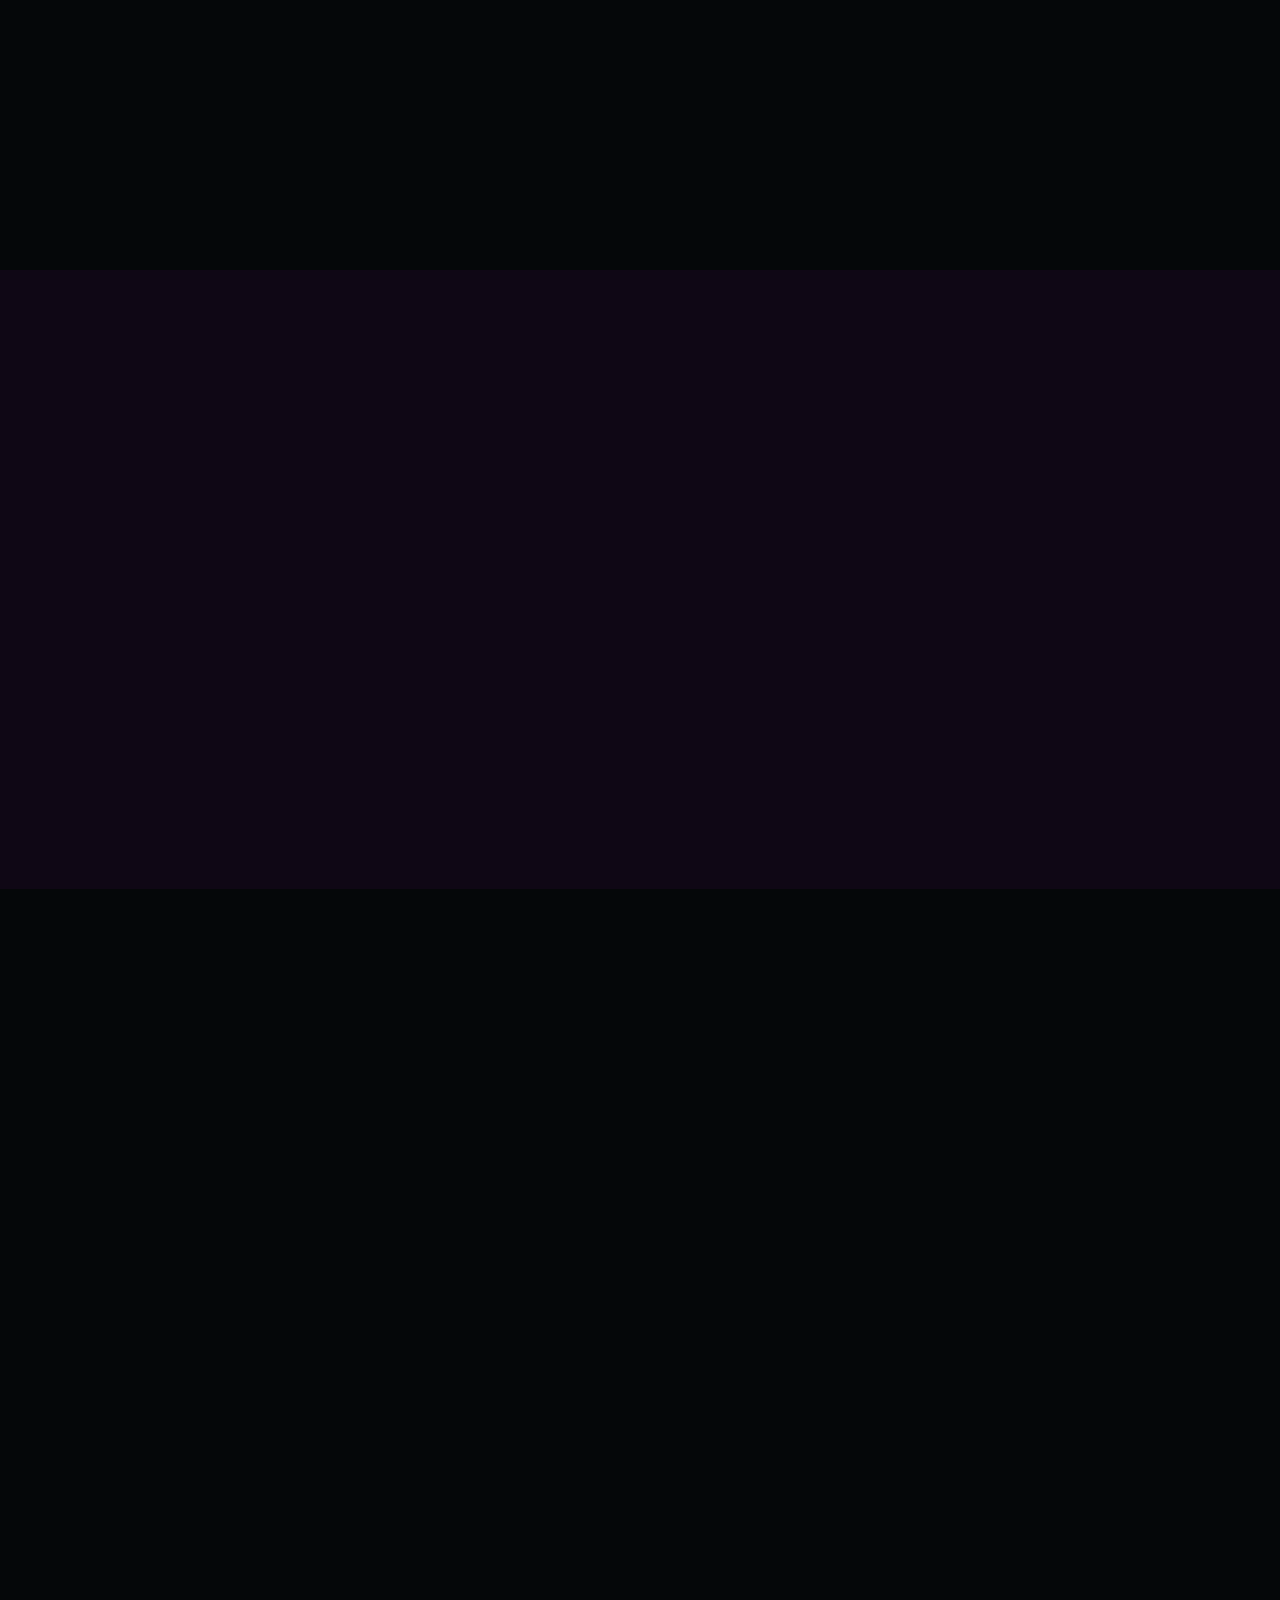
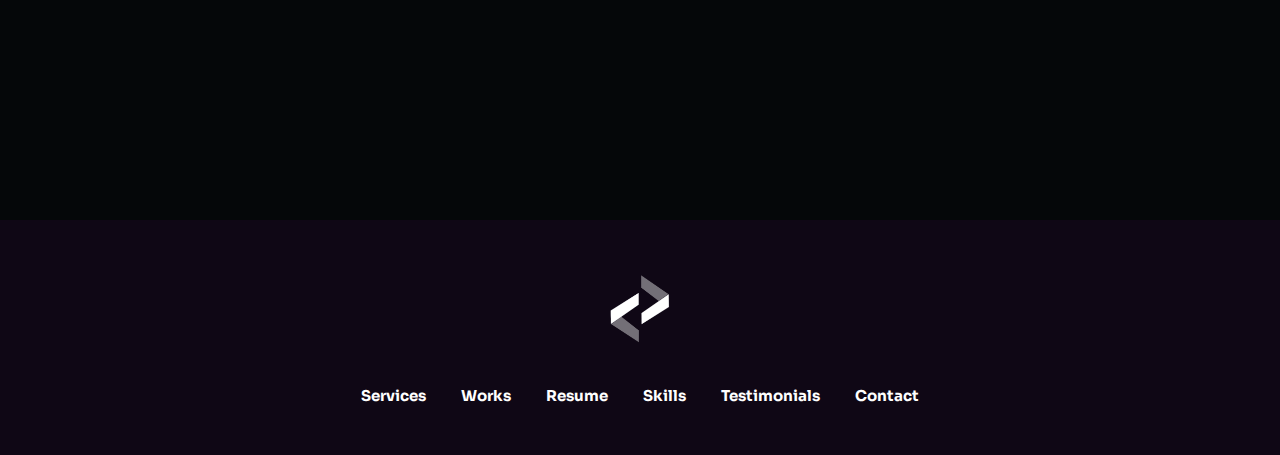
==== commit 65c3284b: "Update index.html" ====
--- a/index.html
+++ b/index.html
@@ -377,6 +377,20 @@
                         </div>
                     </div>
                 </div>
+                <div class="row">
+                    <div class="col-md-12">
+                        <div class="portfolio-filter text-center wow fadeInUp" data-wow-delay=".5s">
+                            <div class="button-group filter-button-group">
+                                <button data-filter="*" class="active">All</button>
+                                <button data-filter=".webD">Web Dev</button>
+                                <button data-filter=".GD">Graphic Design</button>
+                                <button data-filter=".UI">UI/UX</button>
+                                <div class="active-bg"></div>
+                            </div>
+                        </div>
+                    </div>
+                </div>
+                <div class="row">
                         <div class="portfolio-box wow fadeInUp" data-wow-delay=".6s">
                             <div class="portfolio-sizer"></div>
                             <div class="gutter-sizer"></div>
@@ -785,7 +799,7 @@
         <!-- end: Portfolio Popup -->
 
         <!-- RESUME SECTION START -->
-        <!--
+
             <section class="resume-section" id="resume-section">
                 <div class="container">
                     <div class="row">
@@ -822,30 +836,11 @@
                                         Arizona State University
                                     </div>
                                 </div>
-                                <div class="resume-item wow fadeInRight" data-wow-delay=".6s">
-                                    <div class="time">
-                                        2024
-                                    </div>
-                                    <h3 class="resume-title">AWS Cloud Practitioner (Certification)</h3>
-                                    <div class="institute">
-                                        Amazon Web Services
-                                    </div>
-                                </div>
-                                <div class="resume-item wow fadeInRight" data-wow-delay=".6s">
-                                    <div class="time">
-                                        2024
-                                    </div>
-                                    <h3 class="resume-title">CompTIA A+ (Certification)</h3>
-                                    <div class="institute">
-                                        CompTIA
-                                    </div>
-                                </div>
                             </div>
                         </div>
                     </div>
                 </div>
             </section>
-            -->
         <!-- RESUME SECTION END -->
 
         <!-- SKILLS SECTION START -->
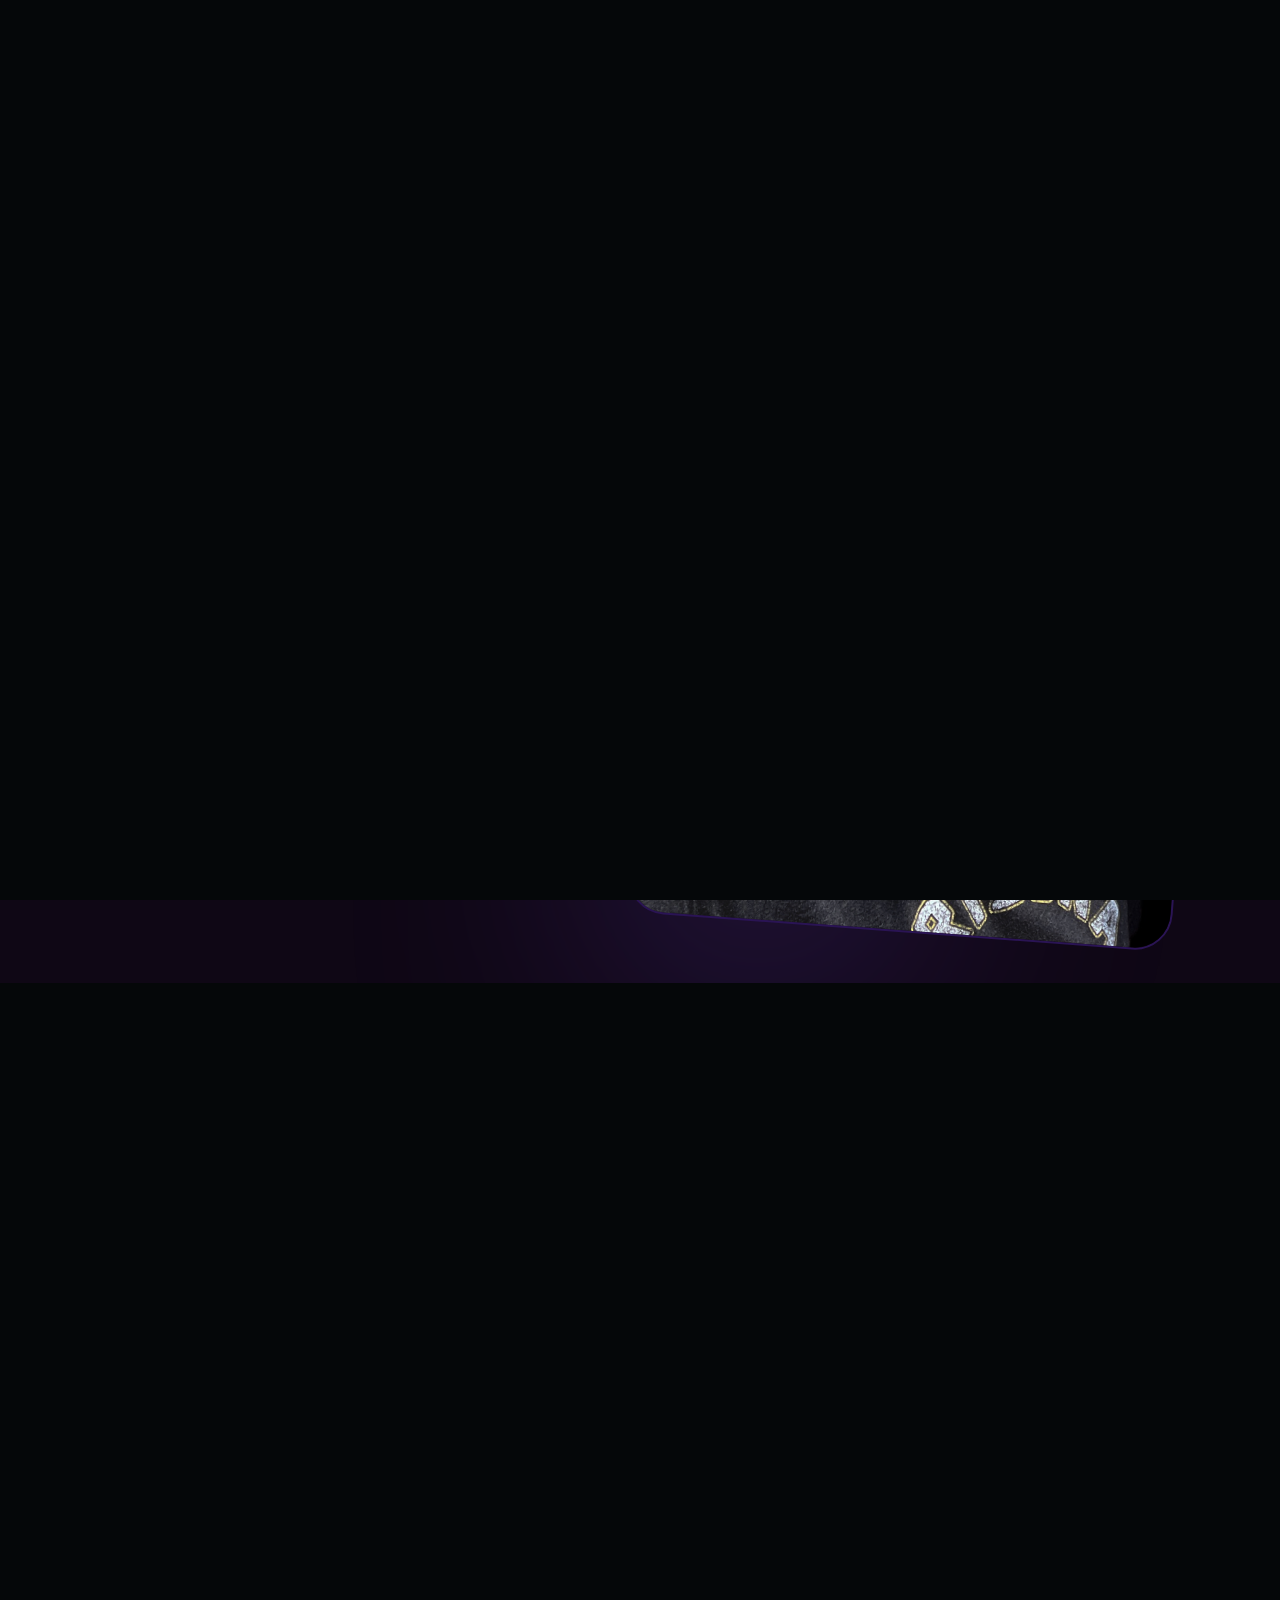
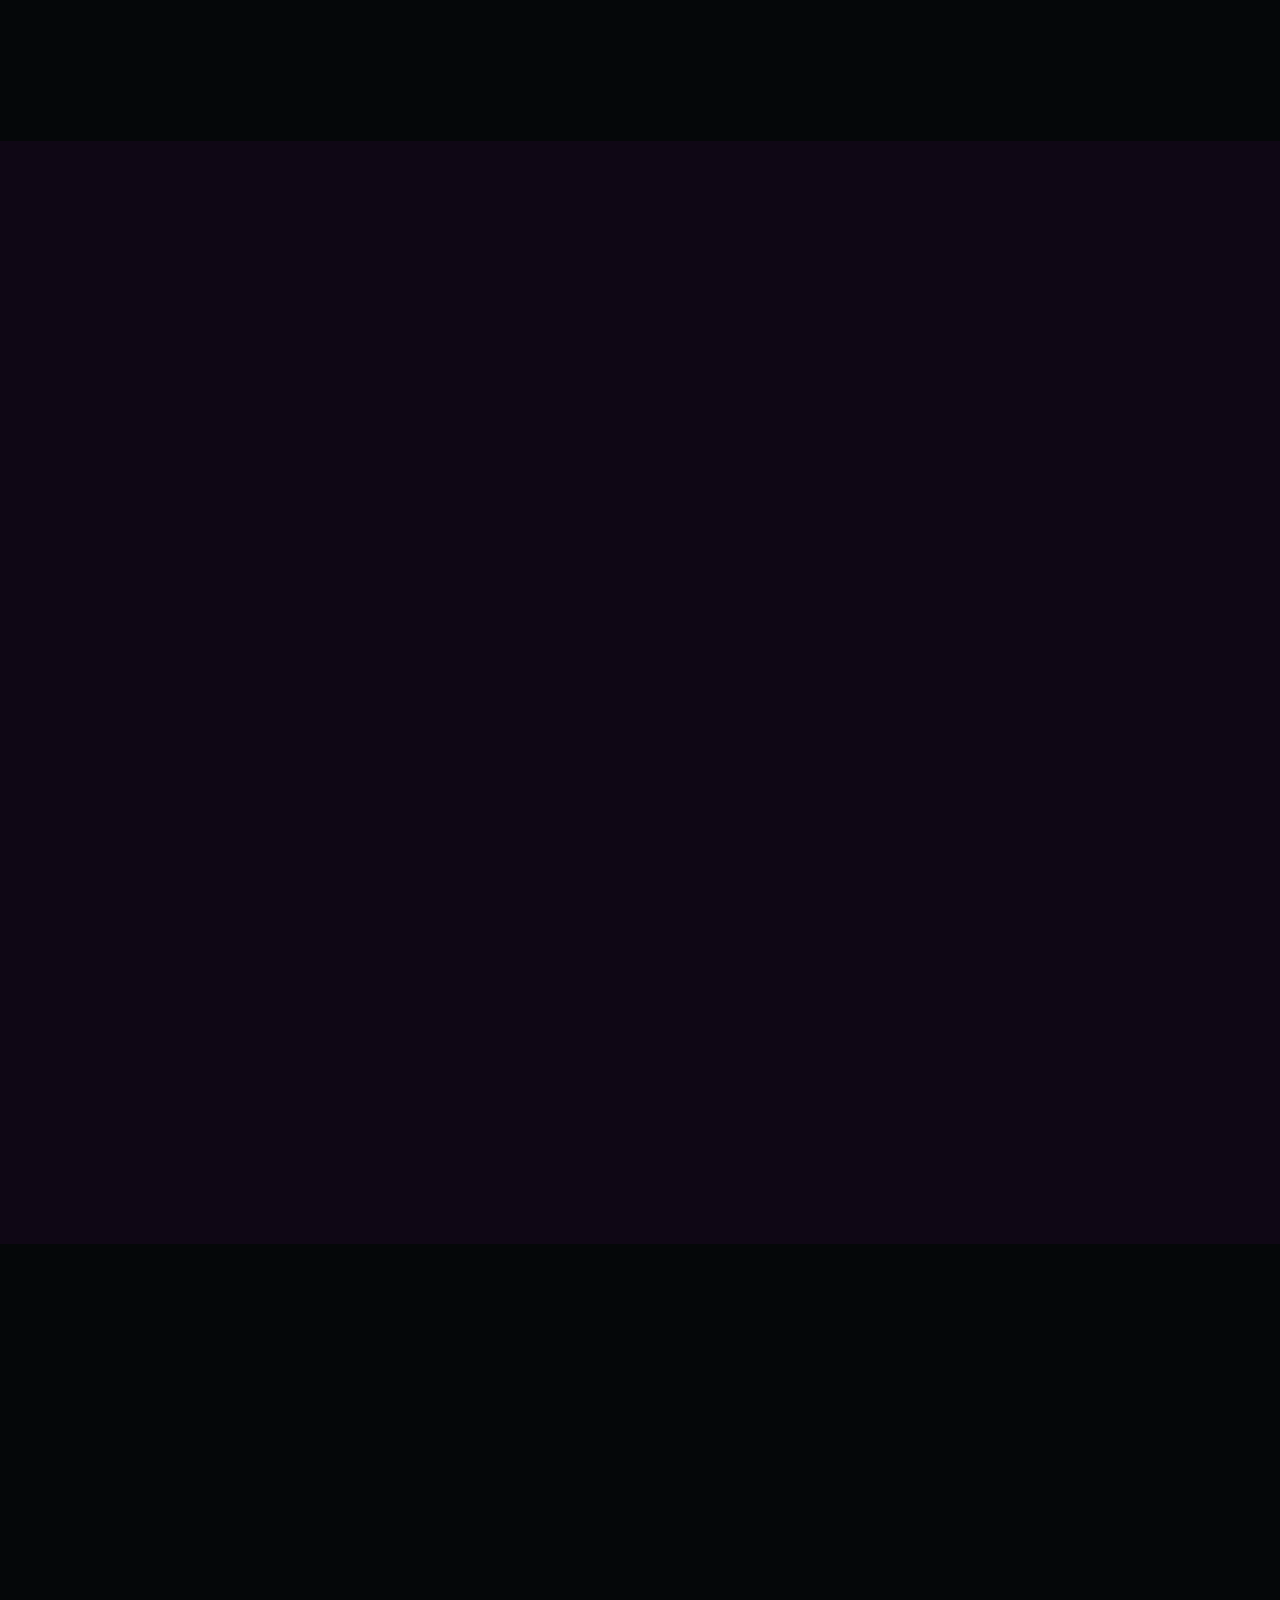
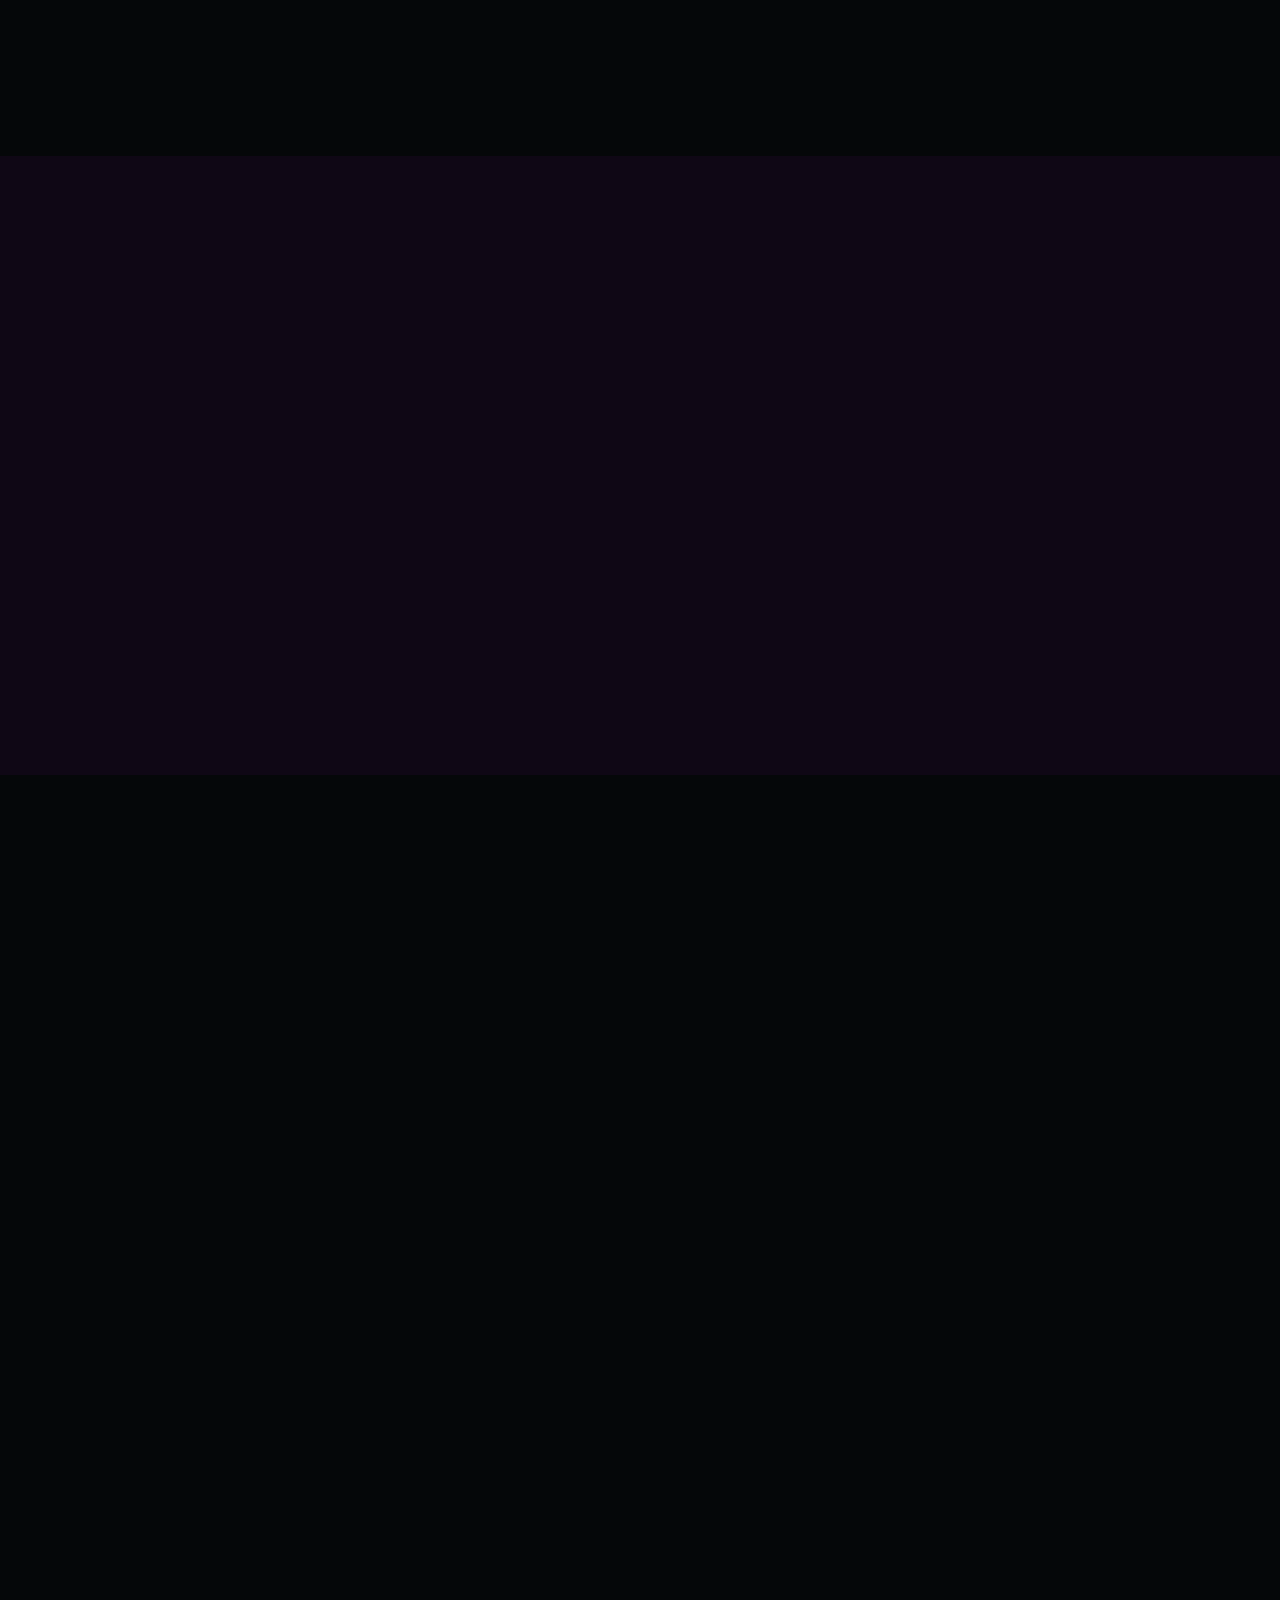
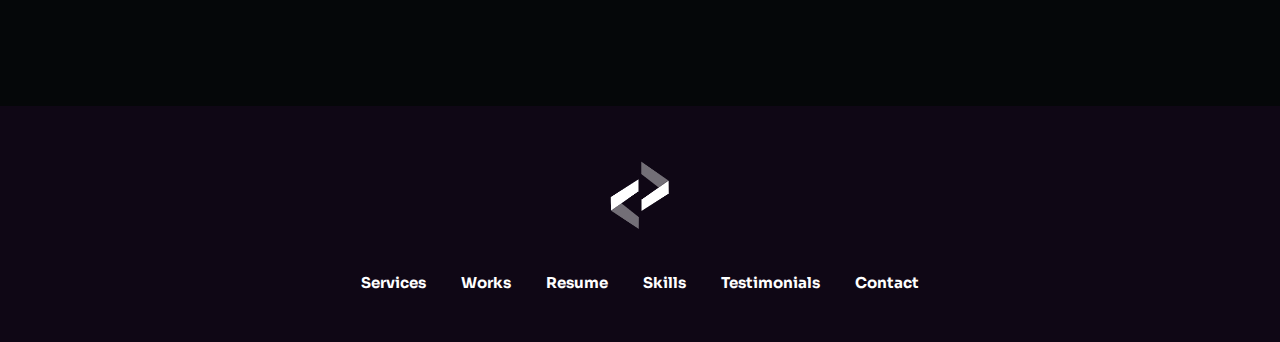
==== commit 906572c5: "bugtest" ====
--- a/index.html
+++ b/index.html
@@ -73,7 +73,7 @@
                         </a>
                     </div>
 
-                    <div class="header-info-list d-none d-md-inline-block">
+                    <div class="header-info-list d-none d-md-inline-block" style="line-height: 95%;">
                         <ul class="ul-reset">
                             <li><a href="mailto:mail@gerolddesign.com">Brant Safrit<br><small>Web Developer</small></a></li>
                         </ul>
@@ -409,7 +409,7 @@
                             <div></div>
                             <div class="portfolio-item webD UI">
                                 <div class="image-box">
-                                    <img src="assets/img/portfolio/2.gif" alt="">
+                                    <img src="assets/img/portfolio/1.png" alt="">
                                 </div>
                                 <div class="content-box">
                                     <h3 class="portfolio-title">Skater.</h3>
@@ -422,7 +422,7 @@
                             <div></div>
                             <div class="portfolio-item GD">
                                 <div class="image-box">
-                                    <img src="assets/img/portfolio/3.png" alt="">
+                                    <img src="assets/img/portfolio/1.png" alt="">
                                 </div>
                                 <div class="content-box">
                                     <h3 class="portfolio-title">Rockwell South</h3>
@@ -435,7 +435,7 @@
                             <div></div>
                             <div class="portfolio-item webD">
                                 <div class="image-box">
-                                    <img src="assets/img/portfolio/4.gif" alt="">
+                                    <img src="assets/img/portfolio/1.png" alt="">
                                 </div>
                                 <div class="content-box">
                                     <h3 class="portfolio-title">Pixel Art Maker</h3>
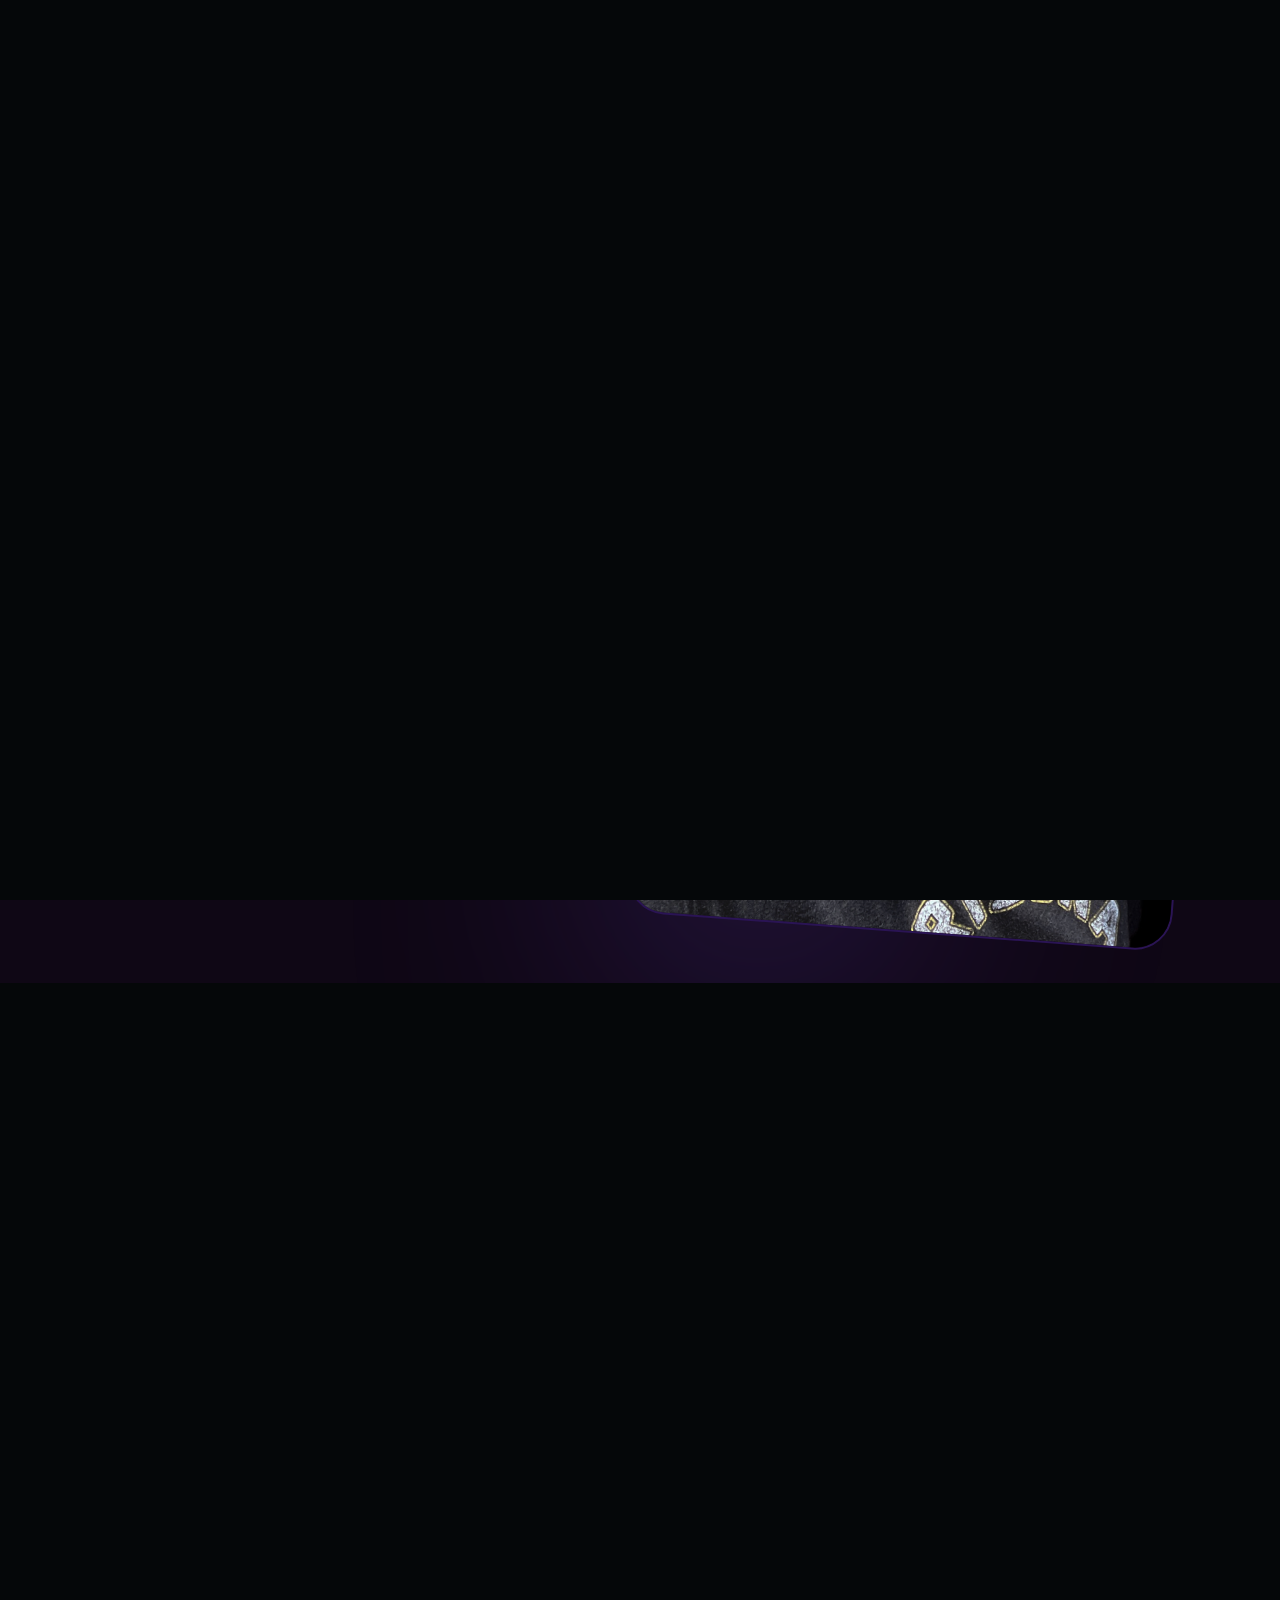
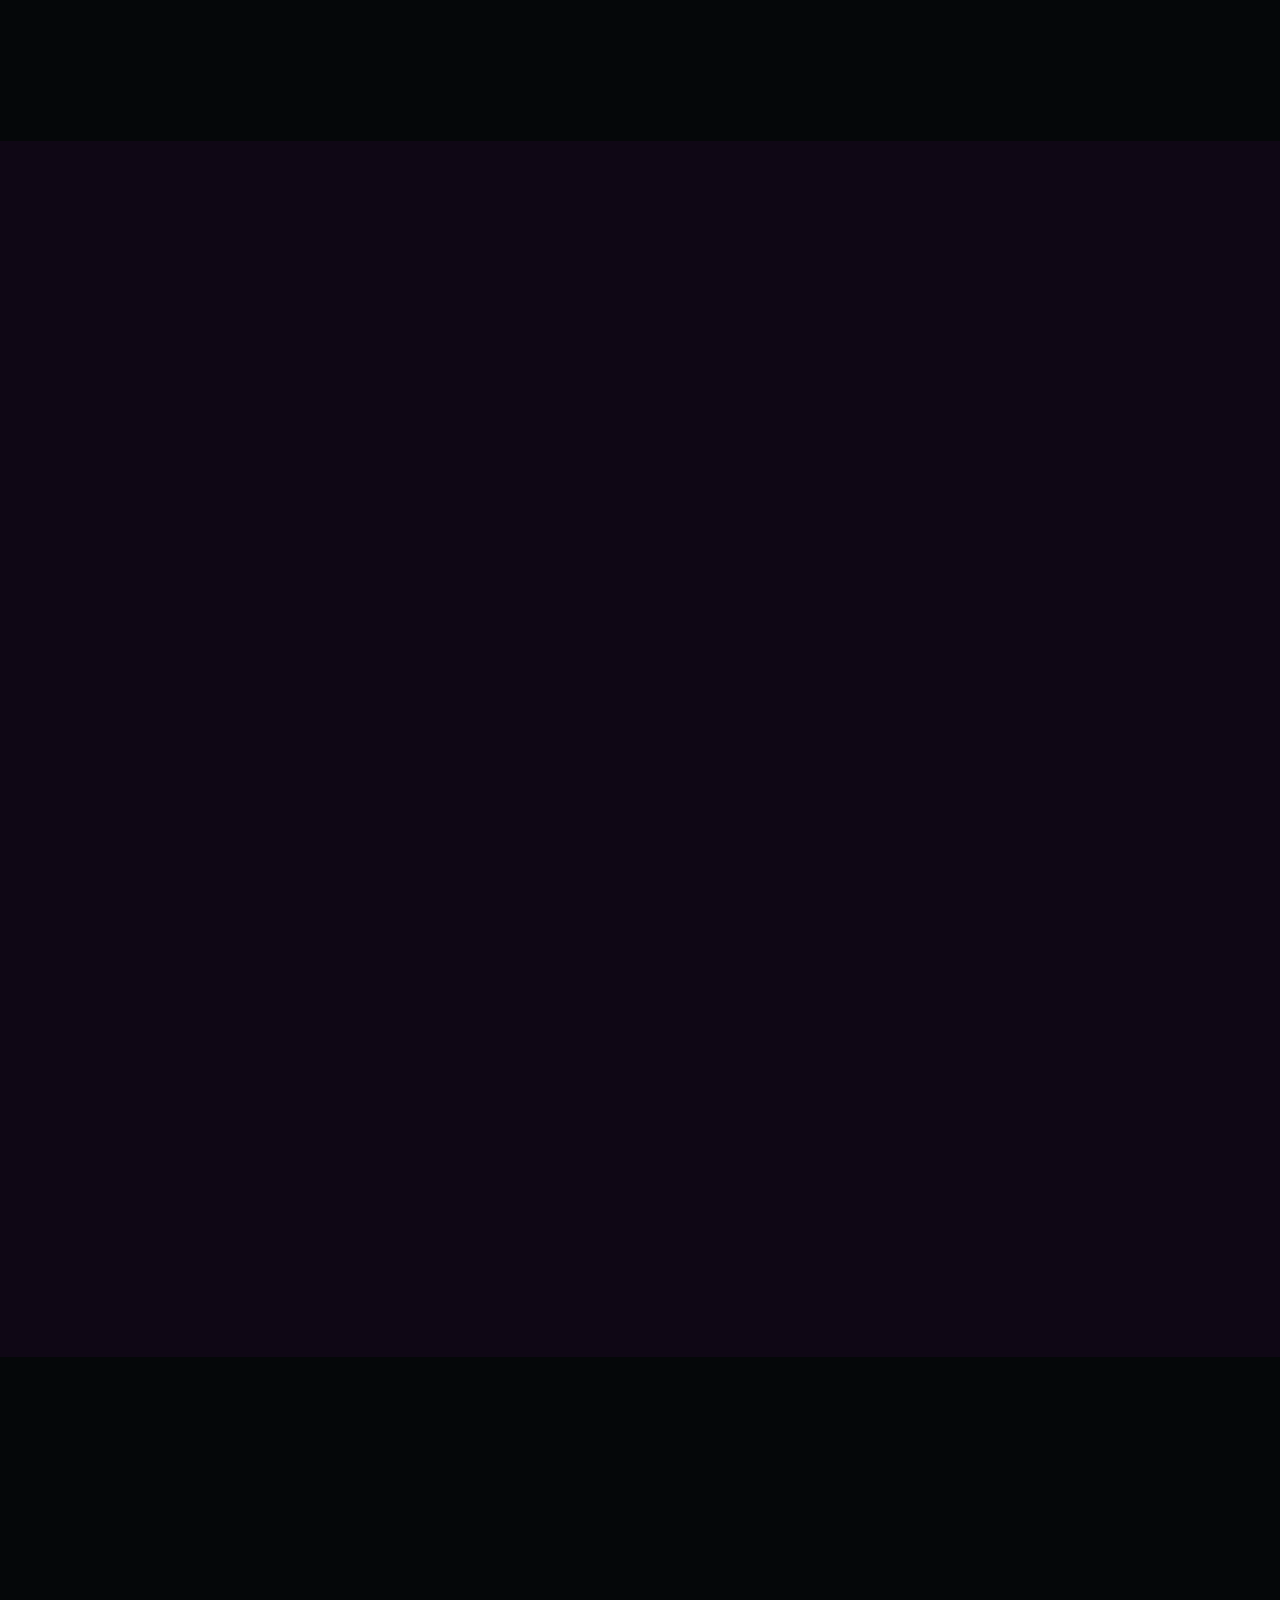
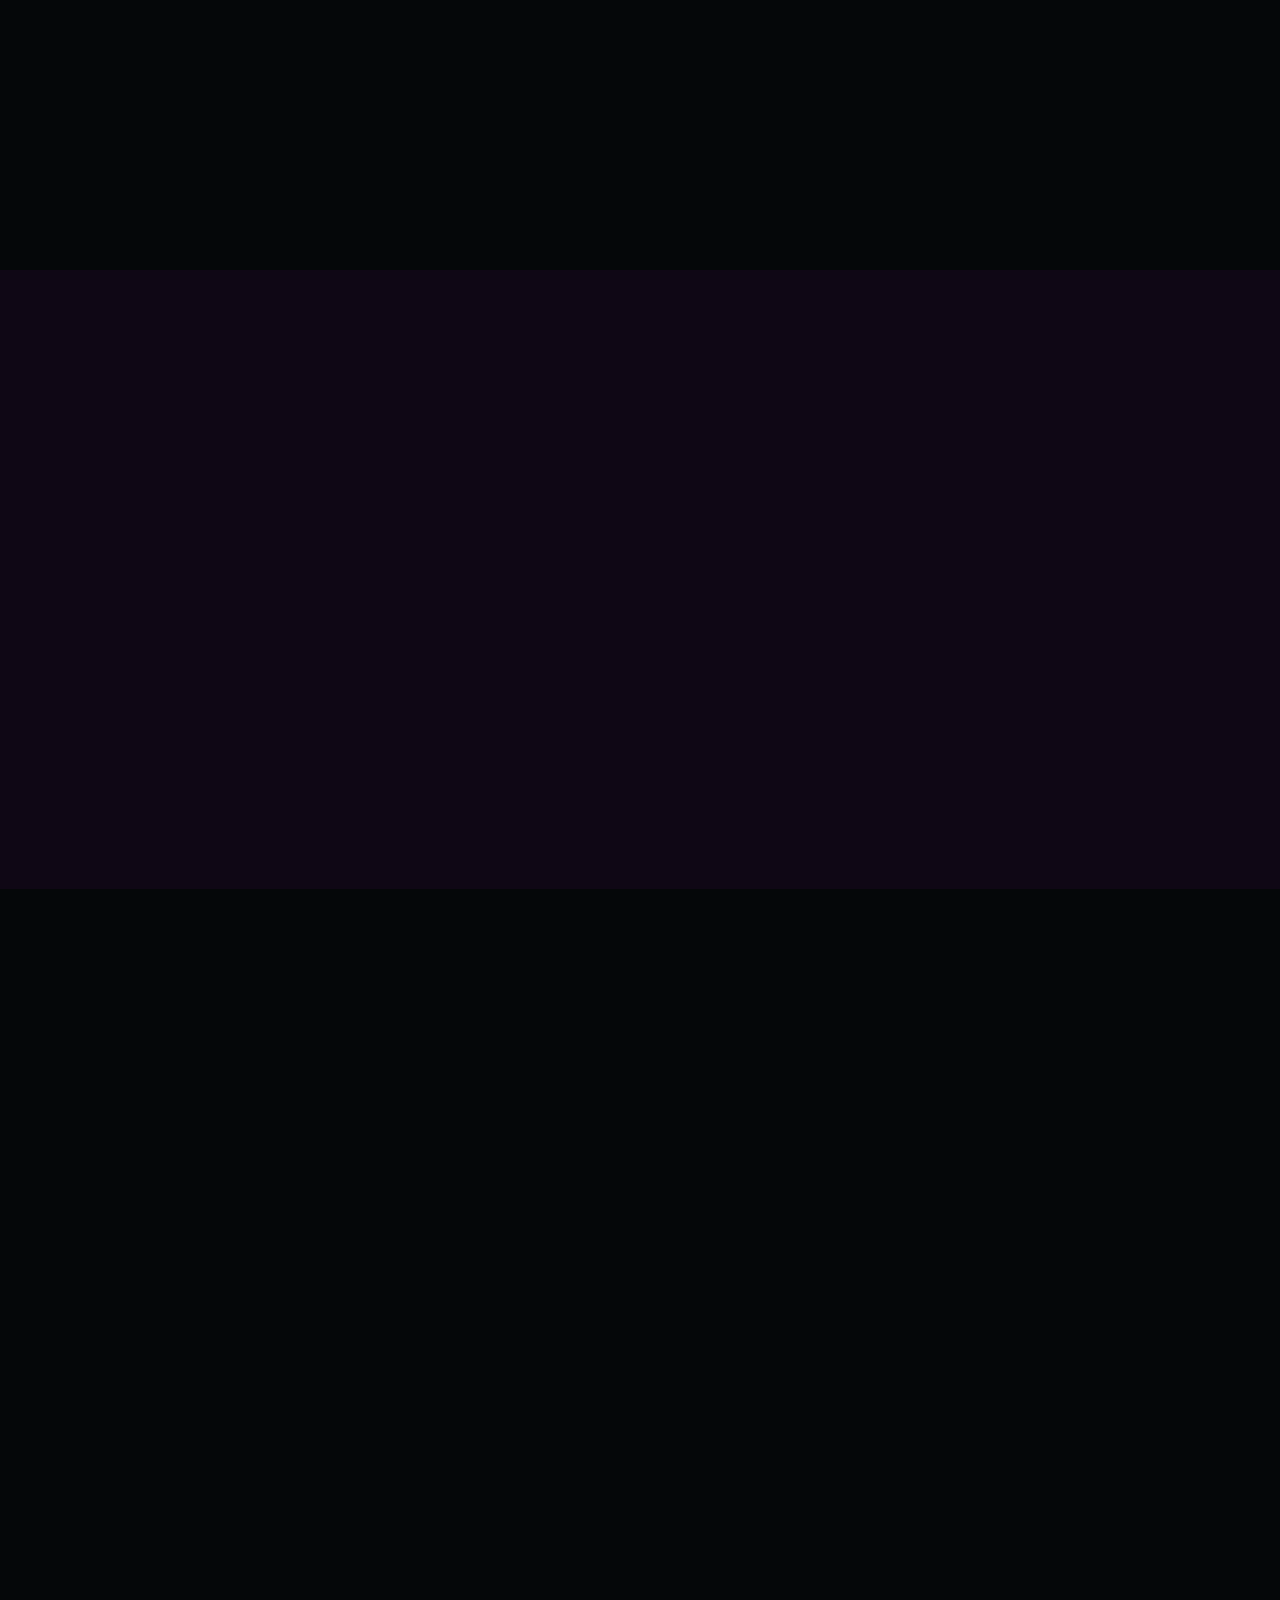
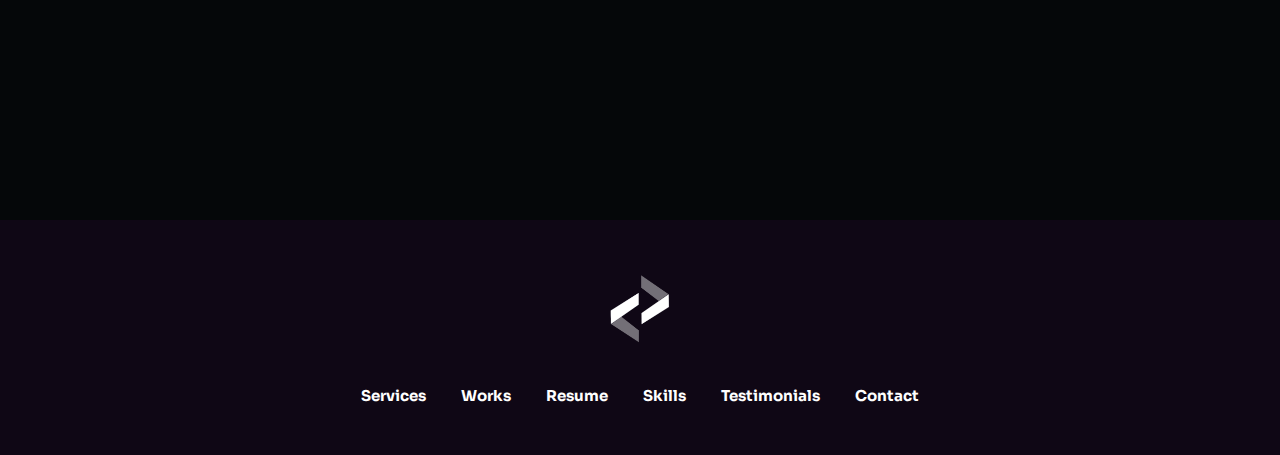
==== commit 9e3800b4: "kk" ====
--- a/index.html
+++ b/index.html
@@ -409,7 +409,7 @@
                             <div></div>
                             <div class="portfolio-item webD UI">
                                 <div class="image-box">
-                                    <img src="assets/img/portfolio/1.png" alt="">
+                                    <img src="assets/img/portfolio/2.gif" alt="">
                                 </div>
                                 <div class="content-box">
                                     <h3 class="portfolio-title">Skater.</h3>
@@ -422,7 +422,7 @@
                             <div></div>
                             <div class="portfolio-item GD">
                                 <div class="image-box">
-                                    <img src="assets/img/portfolio/1.png" alt="">
+                                    <img src="assets/img/portfolio/3.png" alt="">
                                 </div>
                                 <div class="content-box">
                                     <h3 class="portfolio-title">Rockwell South</h3>
@@ -435,7 +435,7 @@
                             <div></div>
                             <div class="portfolio-item webD">
                                 <div class="image-box">
-                                    <img src="assets/img/portfolio/1.png" alt="">
+                                    <img src="assets/img/portfolio/4.gif" alt="">
                                 </div>
                                 <div class="content-box">
                                     <h3 class="portfolio-title">Pixel Art Maker</h3>
